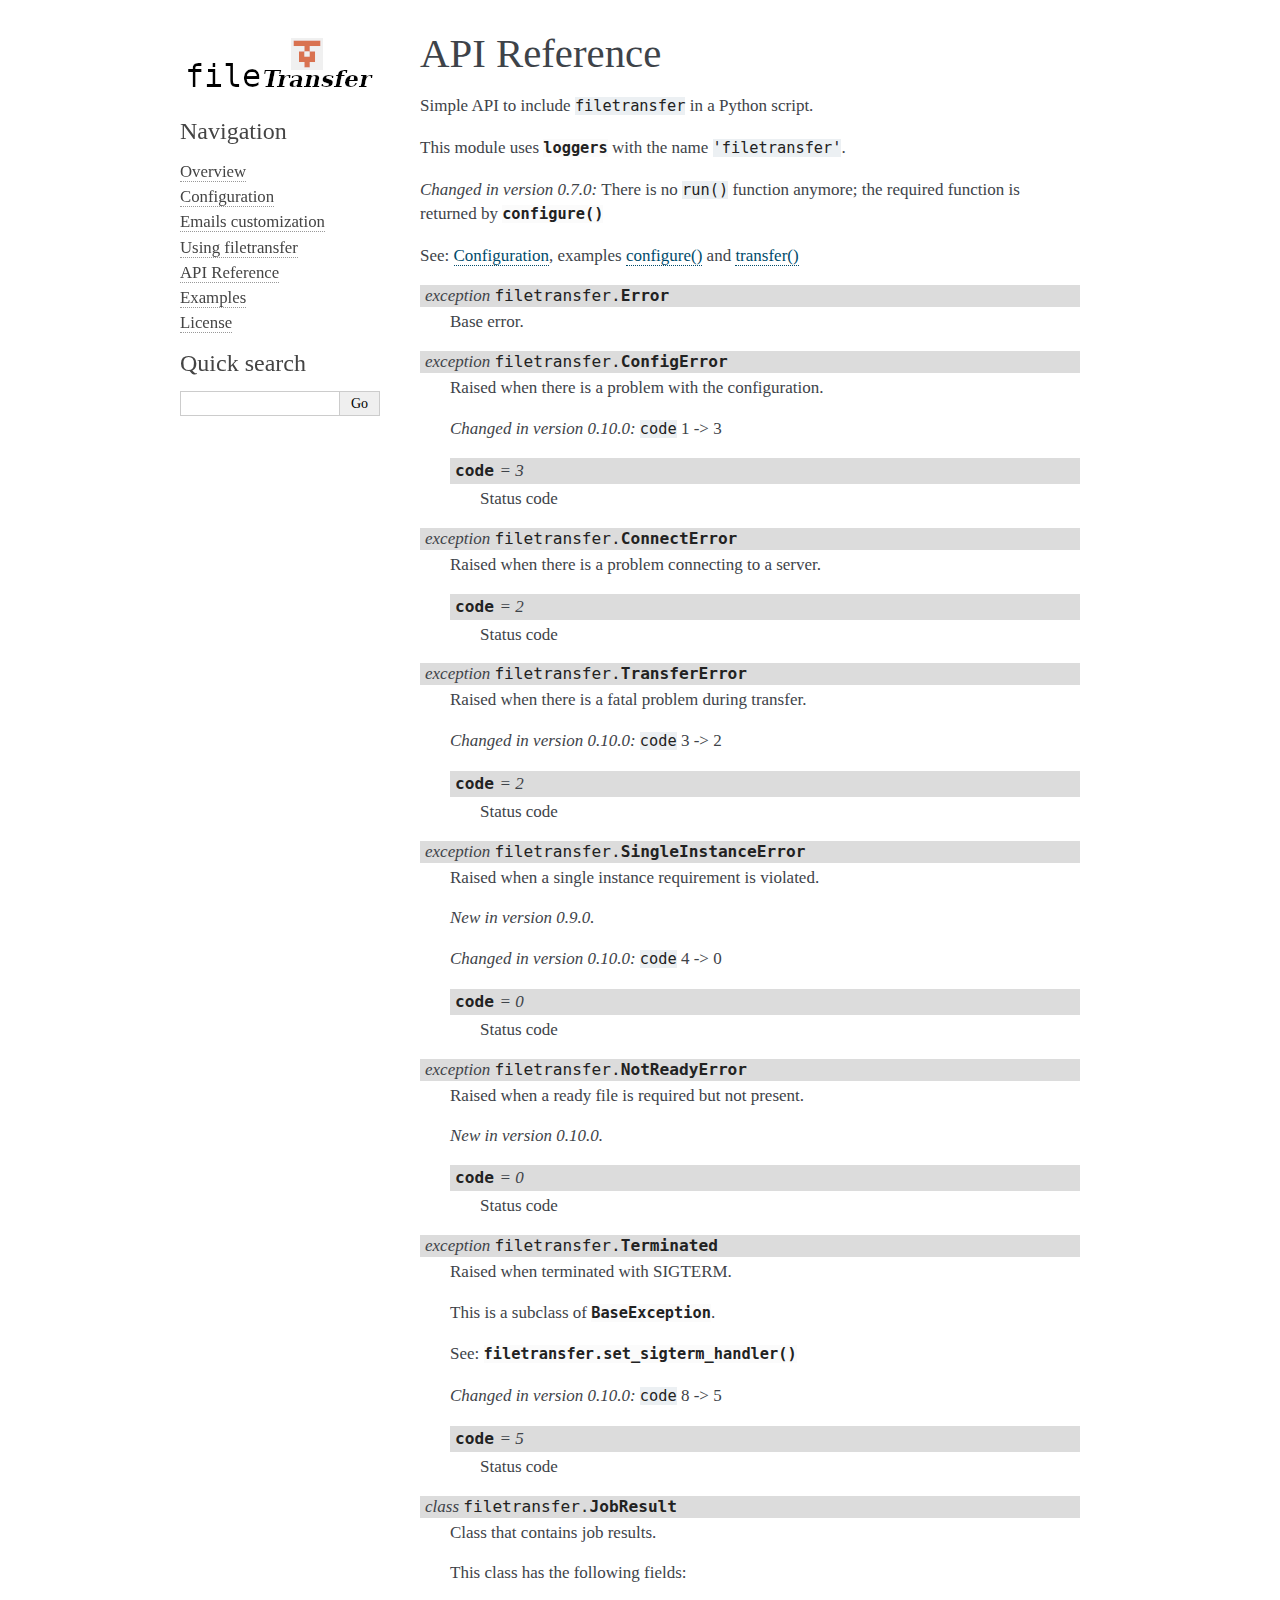
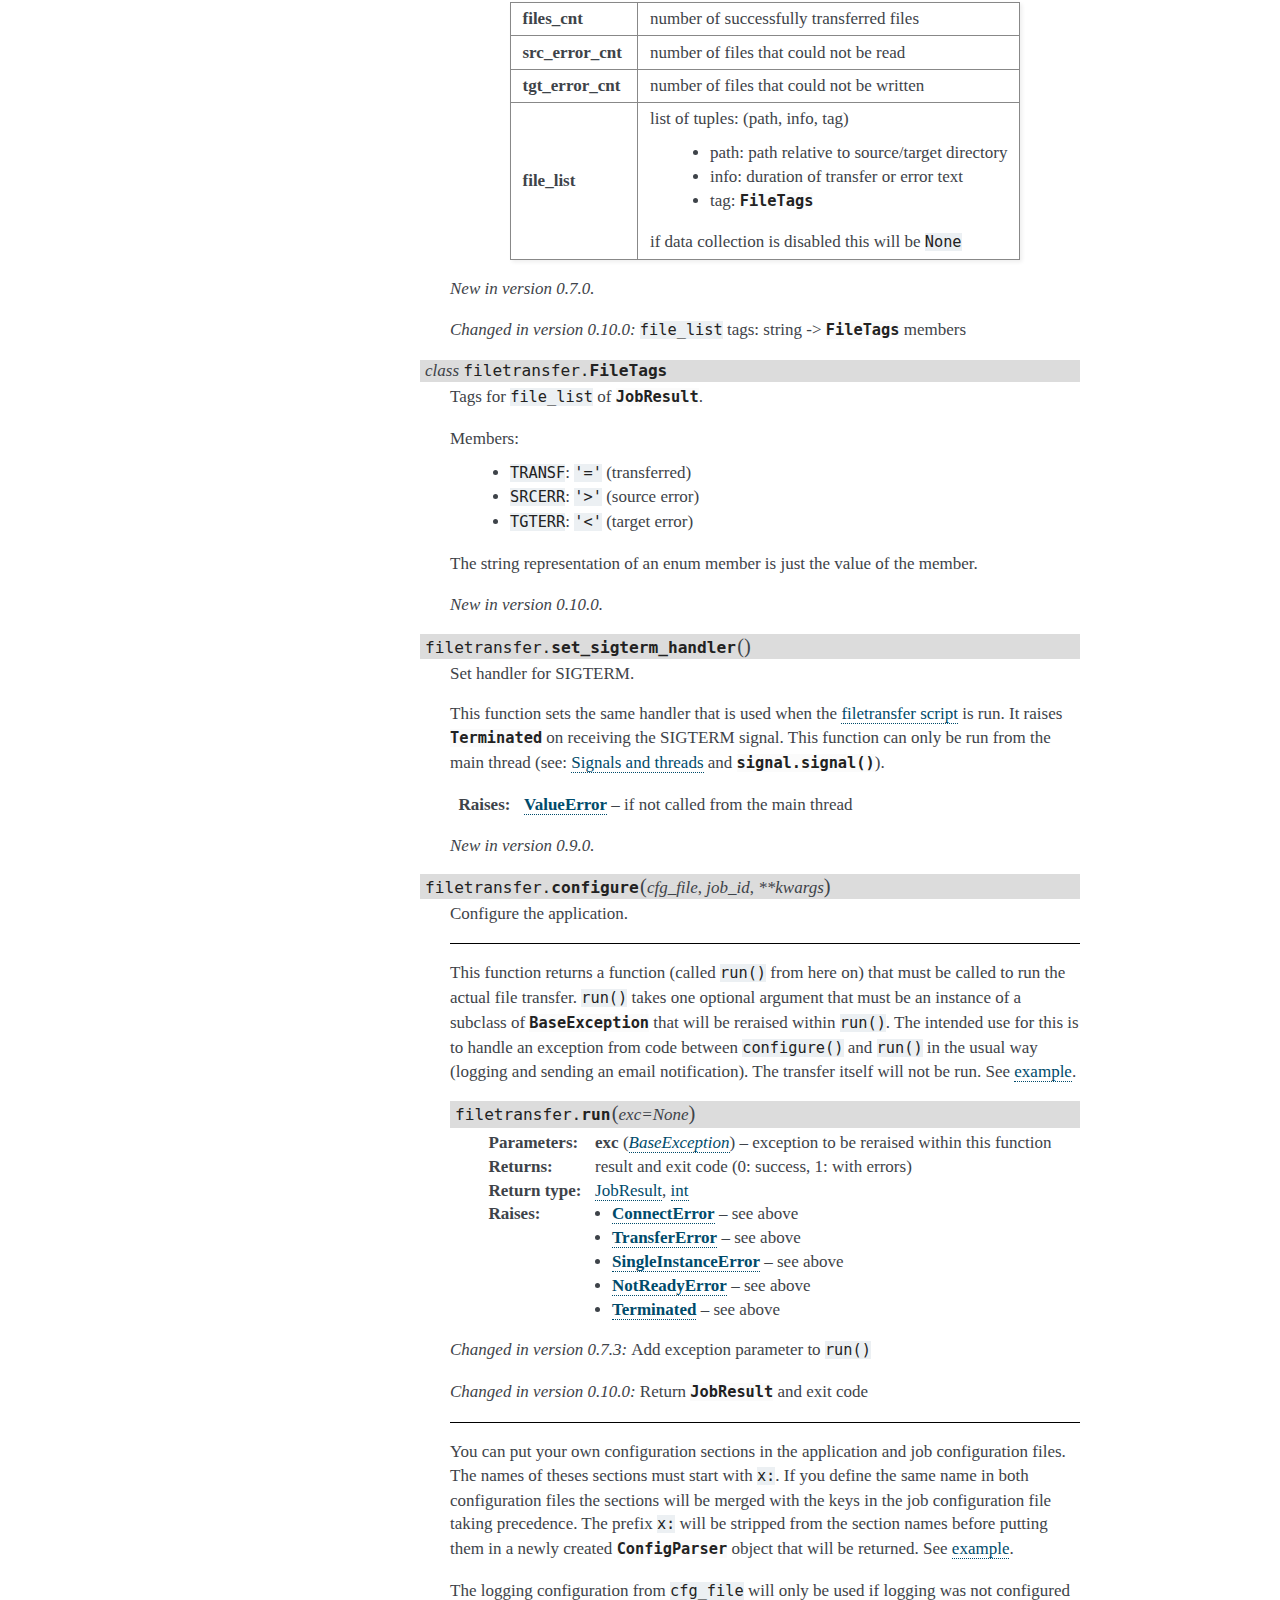
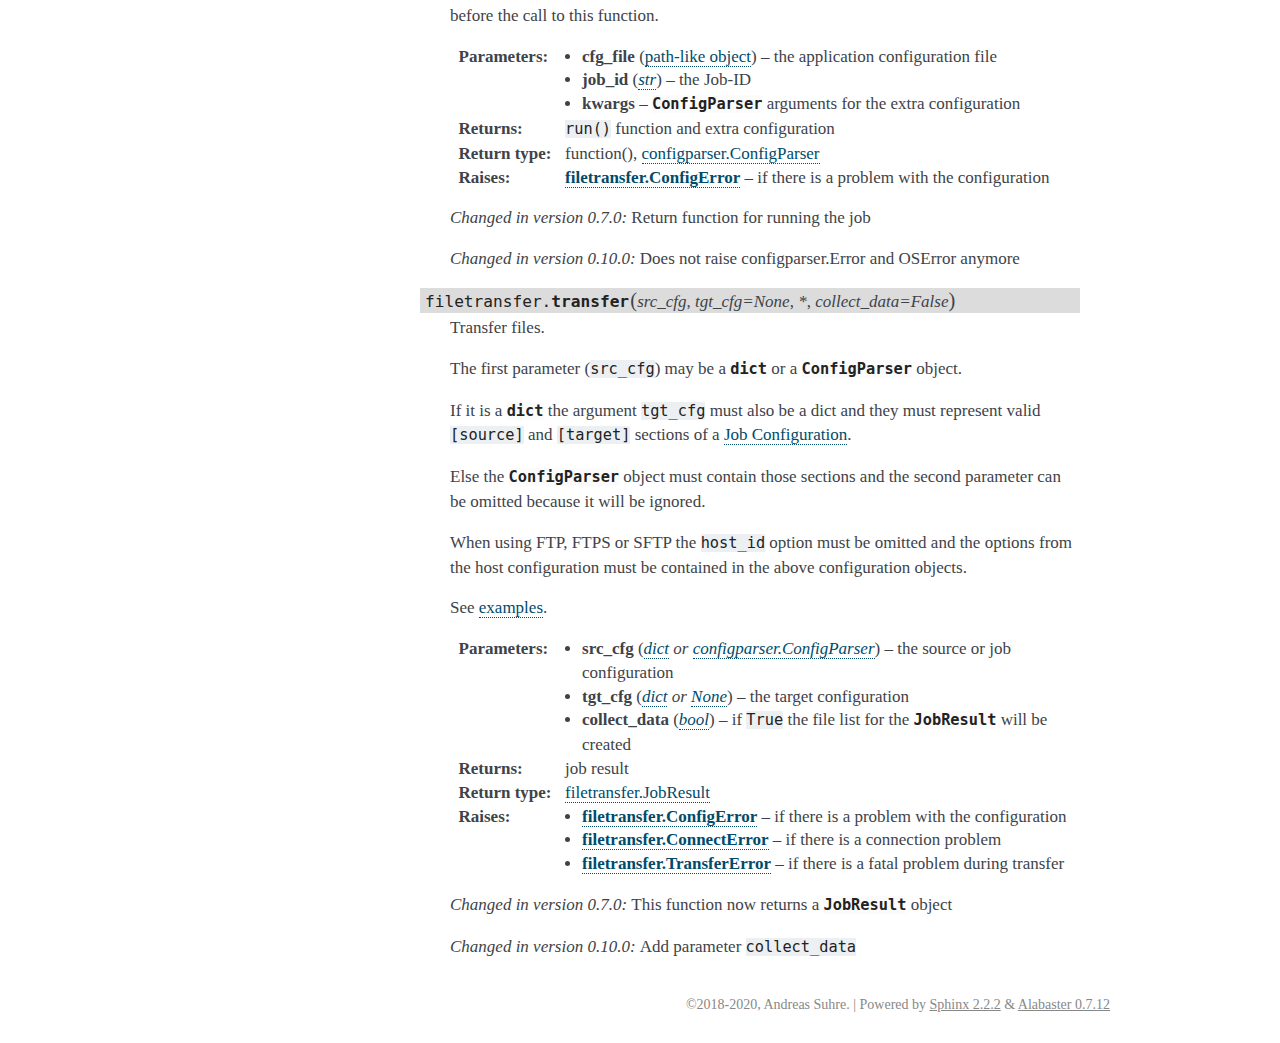
==== docs/api.html @ 8763f6c6 "Update docs and CHANGELOG to version 0.10.0" ====
<!DOCTYPE html>

<html xmlns="http://www.w3.org/1999/xhtml">
  <head>
    <meta charset="utf-8" />
    <title>API Reference &#8212; FileTransfer 0.10.0 documentation</title>
    <link rel="stylesheet" href="_static/alabaster.css" type="text/css" />
    <link rel="stylesheet" href="_static/pygments.css" type="text/css" />
    <script type="text/javascript" id="documentation_options" data-url_root="./" src="_static/documentation_options.js"></script>
    <script type="text/javascript" src="_static/jquery.js"></script>
    <script type="text/javascript" src="_static/underscore.js"></script>
    <script type="text/javascript" src="_static/doctools.js"></script>
    <script type="text/javascript" src="_static/language_data.js"></script>
    <link rel="shortcut icon" href="_static/favicon.ico"/>
    <link rel="index" title="Index" href="genindex.html" />
    <link rel="search" title="Search" href="search.html" />
    <link rel="next" title="Examples" href="examples.html" />
    <link rel="prev" title="Using filetransfer" href="usage.html" />
   
  <link rel="stylesheet" href="_static/custom.css" type="text/css" />
  
  
  <meta name="viewport" content="width=device-width, initial-scale=0.9, maximum-scale=0.9" />

  </head><body>
  <div class="document">
    
      <div class="sphinxsidebar" role="navigation" aria-label="main navigation">
        <div class="sphinxsidebarwrapper">
<p class="logo">
  <a href="index.html">
    <img class="logo" src="_static/logo.png" alt="Logo"/>
    
  </a>
</p>








<h3>Navigation</h3>
<ul class="current">
<li class="toctree-l1"><a class="reference internal" href="overview.html">Overview</a></li>
<li class="toctree-l1"><a class="reference internal" href="config.html">Configuration</a></li>
<li class="toctree-l1"><a class="reference internal" href="mails.html">Emails customization</a></li>
<li class="toctree-l1"><a class="reference internal" href="usage.html">Using filetransfer</a></li>
<li class="toctree-l1 current"><a class="current reference internal" href="#">API Reference</a></li>
<li class="toctree-l1"><a class="reference internal" href="examples.html">Examples</a></li>
<li class="toctree-l1"><a class="reference internal" href="license.html">License</a></li>
</ul>

<div class="relations">
<h3>Related Topics</h3>
<ul>
  <li><a href="index.html">Documentation overview</a><ul>
      <li>Previous: <a href="usage.html" title="previous chapter">Using filetransfer</a></li>
      <li>Next: <a href="examples.html" title="next chapter">Examples</a></li>
  </ul></li>
</ul>
</div>
<div id="searchbox" style="display: none" role="search">
  <h3 id="searchlabel">Quick search</h3>
    <div class="searchformwrapper">
    <form class="search" action="search.html" method="get">
      <input type="text" name="q" aria-labelledby="searchlabel" />
      <input type="submit" value="Go" />
    </form>
    </div>
</div>
<script type="text/javascript">$('#searchbox').show(0);</script>








        </div>
      </div>
      <div class="documentwrapper">
        <div class="bodywrapper">
          

          <div class="body" role="main">
            
  <div class="section" id="module-filetransfer">
<span id="api-reference"></span><h1>API Reference<a class="headerlink" href="#module-filetransfer" title="Permalink to this headline">¶</a></h1>
<p>Simple API to include <code class="docutils literal notranslate"><span class="pre">filetransfer</span></code> in a Python script.</p>
<p>This module uses <a class="reference external" href="https://docs.python.org/3/library/logging.html#module-logging" title="(in Python v3.8)"><code class="xref py py-mod docutils literal notranslate"><span class="pre">loggers</span></code></a> with the name <code class="docutils literal notranslate"><span class="pre">'filetransfer'</span></code>.</p>
<div class="versionchanged">
<p><span class="versionmodified changed">Changed in version 0.7.0: </span>There is no <code class="docutils literal notranslate"><span class="pre">run()</span></code> function anymore; the required function is
returned by <a class="reference internal" href="#filetransfer.configure" title="filetransfer.configure"><code class="xref py py-func docutils literal notranslate"><span class="pre">configure()</span></code></a></p>
</div>
<p>See: <a class="reference internal" href="config.html"><span class="doc">Configuration</span></a>,
examples <a class="reference internal" href="examples.html#ref-configure-and-run"><span class="std std-ref">configure()</span></a> and <a class="reference internal" href="examples.html#ref-transfer"><span class="std std-ref">transfer()</span></a></p>
<dl class="exception">
<dt id="filetransfer.Error">
<em class="property">exception </em><code class="sig-prename descclassname">filetransfer.</code><code class="sig-name descname">Error</code><a class="headerlink" href="#filetransfer.Error" title="Permalink to this definition">¶</a></dt>
<dd><p>Base error.</p>
</dd></dl>

<dl class="exception">
<dt id="filetransfer.ConfigError">
<em class="property">exception </em><code class="sig-prename descclassname">filetransfer.</code><code class="sig-name descname">ConfigError</code><a class="headerlink" href="#filetransfer.ConfigError" title="Permalink to this definition">¶</a></dt>
<dd><p>Raised when there is a problem with the configuration.</p>
<div class="versionchanged">
<p><span class="versionmodified changed">Changed in version 0.10.0: </span><code class="docutils literal notranslate"><span class="pre">code</span></code> 1 -&gt; 3</p>
</div>
<dl class="attribute">
<dt id="filetransfer.ConfigError.code">
<code class="sig-name descname">code</code><em class="property"> = 3</em><a class="headerlink" href="#filetransfer.ConfigError.code" title="Permalink to this definition">¶</a></dt>
<dd><p>Status code</p>
</dd></dl>

</dd></dl>

<dl class="exception">
<dt id="filetransfer.ConnectError">
<em class="property">exception </em><code class="sig-prename descclassname">filetransfer.</code><code class="sig-name descname">ConnectError</code><a class="headerlink" href="#filetransfer.ConnectError" title="Permalink to this definition">¶</a></dt>
<dd><p>Raised when there is a problem connecting to a server.</p>
<dl class="attribute">
<dt id="filetransfer.ConnectError.code">
<code class="sig-name descname">code</code><em class="property"> = 2</em><a class="headerlink" href="#filetransfer.ConnectError.code" title="Permalink to this definition">¶</a></dt>
<dd><p>Status code</p>
</dd></dl>

</dd></dl>

<dl class="exception">
<dt id="filetransfer.TransferError">
<em class="property">exception </em><code class="sig-prename descclassname">filetransfer.</code><code class="sig-name descname">TransferError</code><a class="headerlink" href="#filetransfer.TransferError" title="Permalink to this definition">¶</a></dt>
<dd><p>Raised when there is a fatal problem during transfer.</p>
<div class="versionchanged">
<p><span class="versionmodified changed">Changed in version 0.10.0: </span><code class="docutils literal notranslate"><span class="pre">code</span></code> 3 -&gt; 2</p>
</div>
<dl class="attribute">
<dt id="filetransfer.TransferError.code">
<code class="sig-name descname">code</code><em class="property"> = 2</em><a class="headerlink" href="#filetransfer.TransferError.code" title="Permalink to this definition">¶</a></dt>
<dd><p>Status code</p>
</dd></dl>

</dd></dl>

<dl class="exception">
<dt id="filetransfer.SingleInstanceError">
<em class="property">exception </em><code class="sig-prename descclassname">filetransfer.</code><code class="sig-name descname">SingleInstanceError</code><a class="headerlink" href="#filetransfer.SingleInstanceError" title="Permalink to this definition">¶</a></dt>
<dd><p>Raised when a single instance requirement is violated.</p>
<div class="versionadded">
<p><span class="versionmodified added">New in version 0.9.0.</span></p>
</div>
<div class="versionchanged">
<p><span class="versionmodified changed">Changed in version 0.10.0: </span><code class="docutils literal notranslate"><span class="pre">code</span></code> 4 -&gt; 0</p>
</div>
<dl class="attribute">
<dt id="filetransfer.SingleInstanceError.code">
<code class="sig-name descname">code</code><em class="property"> = 0</em><a class="headerlink" href="#filetransfer.SingleInstanceError.code" title="Permalink to this definition">¶</a></dt>
<dd><p>Status code</p>
</dd></dl>

</dd></dl>

<dl class="exception">
<dt id="filetransfer.NotReadyError">
<em class="property">exception </em><code class="sig-prename descclassname">filetransfer.</code><code class="sig-name descname">NotReadyError</code><a class="headerlink" href="#filetransfer.NotReadyError" title="Permalink to this definition">¶</a></dt>
<dd><p>Raised when a ready file is required but not present.</p>
<div class="versionadded">
<p><span class="versionmodified added">New in version 0.10.0.</span></p>
</div>
<dl class="attribute">
<dt id="filetransfer.NotReadyError.code">
<code class="sig-name descname">code</code><em class="property"> = 0</em><a class="headerlink" href="#filetransfer.NotReadyError.code" title="Permalink to this definition">¶</a></dt>
<dd><p>Status code</p>
</dd></dl>

</dd></dl>

<dl class="exception">
<dt id="filetransfer.Terminated">
<em class="property">exception </em><code class="sig-prename descclassname">filetransfer.</code><code class="sig-name descname">Terminated</code><a class="headerlink" href="#filetransfer.Terminated" title="Permalink to this definition">¶</a></dt>
<dd><p>Raised when terminated with SIGTERM.</p>
<p>This is a subclass of <a class="reference external" href="https://docs.python.org/3/library/exceptions.html#BaseException" title="(in Python v3.8)"><code class="xref py py-exc docutils literal notranslate"><span class="pre">BaseException</span></code></a>.</p>
<p>See: <a class="reference internal" href="#filetransfer.set_sigterm_handler" title="filetransfer.set_sigterm_handler"><code class="xref py py-func docutils literal notranslate"><span class="pre">filetransfer.set_sigterm_handler()</span></code></a></p>
<div class="versionchanged">
<p><span class="versionmodified changed">Changed in version 0.10.0: </span><code class="docutils literal notranslate"><span class="pre">code</span></code> 8 -&gt; 5</p>
</div>
<dl class="attribute">
<dt id="filetransfer.Terminated.code">
<code class="sig-name descname">code</code><em class="property"> = 5</em><a class="headerlink" href="#filetransfer.Terminated.code" title="Permalink to this definition">¶</a></dt>
<dd><p>Status code</p>
</dd></dl>

</dd></dl>

<dl class="class">
<dt id="filetransfer.JobResult">
<em class="property">class </em><code class="sig-prename descclassname">filetransfer.</code><code class="sig-name descname">JobResult</code><a class="headerlink" href="#filetransfer.JobResult" title="Permalink to this definition">¶</a></dt>
<dd><p>Class that contains job results.</p>
<p>This class has the following fields:</p>
<table class="docutils align-default">
<colgroup>
<col style="width: 25%" />
<col style="width: 75%" />
</colgroup>
<tbody>
<tr class="row-odd"><td><p><strong>files_cnt</strong></p></td>
<td><p>number of successfully transferred files</p></td>
</tr>
<tr class="row-even"><td><p><strong>src_error_cnt</strong></p></td>
<td><p>number of files that could not be read</p></td>
</tr>
<tr class="row-odd"><td><p><strong>tgt_error_cnt</strong></p></td>
<td><p>number of files that could not be written</p></td>
</tr>
<tr class="row-even"><td><p><strong>file_list</strong></p></td>
<td><dl class="simple">
<dt>list of tuples: (path, info, tag)</dt><dd><ul class="simple">
<li><p>path: path relative to source/target directory</p></li>
<li><p>info: duration of transfer or error text</p></li>
<li><p>tag: <a class="reference internal" href="#filetransfer.FileTags" title="filetransfer.FileTags"><code class="xref py py-class docutils literal notranslate"><span class="pre">FileTags</span></code></a></p></li>
</ul>
</dd>
</dl>
<p>if data collection is disabled this will be <code class="docutils literal notranslate"><span class="pre">None</span></code></p>
</td>
</tr>
</tbody>
</table>
<div class="versionadded">
<p><span class="versionmodified added">New in version 0.7.0.</span></p>
</div>
<div class="versionchanged">
<p><span class="versionmodified changed">Changed in version 0.10.0: </span><code class="docutils literal notranslate"><span class="pre">file_list</span></code> tags: string -&gt; <a class="reference internal" href="#filetransfer.FileTags" title="filetransfer.FileTags"><code class="xref py py-class docutils literal notranslate"><span class="pre">FileTags</span></code></a> members</p>
</div>
</dd></dl>

<dl class="class">
<dt id="filetransfer.FileTags">
<em class="property">class </em><code class="sig-prename descclassname">filetransfer.</code><code class="sig-name descname">FileTags</code><a class="headerlink" href="#filetransfer.FileTags" title="Permalink to this definition">¶</a></dt>
<dd><p>Tags for <code class="docutils literal notranslate"><span class="pre">file_list</span></code> of <a class="reference internal" href="#filetransfer.JobResult" title="filetransfer.JobResult"><code class="xref py py-class docutils literal notranslate"><span class="pre">JobResult</span></code></a>.</p>
<dl class="simple">
<dt>Members:</dt><dd><ul class="simple">
<li><p><code class="docutils literal notranslate"><span class="pre">TRANSF</span></code>: <code class="docutils literal notranslate"><span class="pre">'='</span></code> (transferred)</p></li>
<li><p><code class="docutils literal notranslate"><span class="pre">SRCERR</span></code>: <code class="docutils literal notranslate"><span class="pre">'&gt;'</span></code> (source error)</p></li>
<li><p><code class="docutils literal notranslate"><span class="pre">TGTERR</span></code>: <code class="docutils literal notranslate"><span class="pre">'&lt;'</span></code> (target error)</p></li>
</ul>
</dd>
</dl>
<p>The string representation of an enum member is just the value of the member.</p>
<div class="versionadded">
<p><span class="versionmodified added">New in version 0.10.0.</span></p>
</div>
</dd></dl>

<dl class="function">
<dt id="filetransfer.set_sigterm_handler">
<code class="sig-prename descclassname">filetransfer.</code><code class="sig-name descname">set_sigterm_handler</code><span class="sig-paren">(</span><span class="sig-paren">)</span><a class="headerlink" href="#filetransfer.set_sigterm_handler" title="Permalink to this definition">¶</a></dt>
<dd><p>Set handler for SIGTERM.</p>
<p>This function sets the same handler that is used when the
<a class="reference internal" href="usage.html"><span class="doc">filetransfer script</span></a> is run. It raises
<a class="reference internal" href="#filetransfer.Terminated" title="filetransfer.Terminated"><code class="xref py py-exc docutils literal notranslate"><span class="pre">Terminated</span></code></a> on receiving the SIGTERM signal. This
function can only be run from the main thread
(see: <a class="reference external" href="https://docs.python.org/3/library/signal.html#signals-and-threads" title="(in Python v3.8)"><span>Signals and threads</span></a> and <a class="reference external" href="https://docs.python.org/3/library/signal.html#signal.signal" title="(in Python v3.8)"><code class="xref py py-func docutils literal notranslate"><span class="pre">signal.signal()</span></code></a>).</p>
<dl class="field-list simple">
<dt class="field-odd">Raises</dt>
<dd class="field-odd"><p><a class="reference external" href="https://docs.python.org/3/library/exceptions.html#ValueError" title="(in Python v3.8)"><strong>ValueError</strong></a> – if not called from the main thread</p>
</dd>
</dl>
<div class="versionadded">
<p><span class="versionmodified added">New in version 0.9.0.</span></p>
</div>
</dd></dl>

<dl class="function">
<dt id="filetransfer.configure">
<code class="sig-prename descclassname">filetransfer.</code><code class="sig-name descname">configure</code><span class="sig-paren">(</span><em class="sig-param">cfg_file</em>, <em class="sig-param">job_id</em>, <em class="sig-param">**kwargs</em><span class="sig-paren">)</span><a class="headerlink" href="#filetransfer.configure" title="Permalink to this definition">¶</a></dt>
<dd><p>Configure the application.</p>
<div class="border docutils container">
<p>This function returns a function (called <code class="docutils literal notranslate"><span class="pre">run()</span></code> from here on)
that must be called to run the actual file transfer.
<code class="docutils literal notranslate"><span class="pre">run()</span></code> takes one optional argument that must be an instance of a
subclass of <a class="reference external" href="https://docs.python.org/3/library/exceptions.html#BaseException" title="(in Python v3.8)"><code class="xref py py-exc docutils literal notranslate"><span class="pre">BaseException</span></code></a>
that will be reraised within <code class="docutils literal notranslate"><span class="pre">run()</span></code>. The intended use for this is
to handle an exception from code between  <code class="docutils literal notranslate"><span class="pre">configure()</span></code> and <code class="docutils literal notranslate"><span class="pre">run()</span></code>
in the usual way (logging and sending an email notification). The
transfer itself will not be run.
See <a class="reference internal" href="examples.html#ref-configure-and-run"><span class="std std-ref">example</span></a>.</p>
<dl class="function">
<dt id="filetransfer.filetransfer.run">
<code class="sig-prename descclassname">filetransfer.</code><code class="sig-name descname">run</code><span class="sig-paren">(</span><em class="sig-param">exc=None</em><span class="sig-paren">)</span><a class="headerlink" href="#filetransfer.filetransfer.run" title="Permalink to this definition">¶</a></dt>
<dd><dl class="field-list simple">
<dt class="field-odd">Parameters</dt>
<dd class="field-odd"><p><strong>exc</strong> (<a class="reference external" href="https://docs.python.org/3/library/exceptions.html#BaseException" title="(in Python v3.8)"><em>BaseException</em></a>) – exception to be reraised
within this function</p>
</dd>
<dt class="field-even">Returns</dt>
<dd class="field-even"><p>result and exit code (0: success, 1: with errors)</p>
</dd>
<dt class="field-odd">Return type</dt>
<dd class="field-odd"><p><a class="reference internal" href="#filetransfer.JobResult" title="filetransfer.JobResult">JobResult</a>, <a class="reference external" href="https://docs.python.org/3/library/functions.html#int" title="(in Python v3.8)">int</a></p>
</dd>
<dt class="field-even">Raises</dt>
<dd class="field-even"><ul class="simple">
<li><p><a class="reference internal" href="#filetransfer.ConnectError" title="filetransfer.ConnectError"><strong>ConnectError</strong></a> – see above</p></li>
<li><p><a class="reference internal" href="#filetransfer.TransferError" title="filetransfer.TransferError"><strong>TransferError</strong></a> – see above</p></li>
<li><p><a class="reference internal" href="#filetransfer.SingleInstanceError" title="filetransfer.SingleInstanceError"><strong>SingleInstanceError</strong></a> – see above</p></li>
<li><p><a class="reference internal" href="#filetransfer.NotReadyError" title="filetransfer.NotReadyError"><strong>NotReadyError</strong></a> – see above</p></li>
<li><p><a class="reference internal" href="#filetransfer.Terminated" title="filetransfer.Terminated"><strong>Terminated</strong></a> – see above</p></li>
</ul>
</dd>
</dl>
</dd></dl>

<div class="versionchanged">
<p><span class="versionmodified changed">Changed in version 0.7.3: </span>Add exception parameter to <code class="docutils literal notranslate"><span class="pre">run()</span></code></p>
</div>
<div class="versionchanged">
<p><span class="versionmodified changed">Changed in version 0.10.0: </span>Return <a class="reference internal" href="#filetransfer.JobResult" title="filetransfer.JobResult"><code class="xref py py-class docutils literal notranslate"><span class="pre">JobResult</span></code></a> and exit code</p>
</div>
</div>
<p>You can put your own configuration sections in the application
and job configuration files. The names of theses sections must
start with <code class="docutils literal notranslate"><span class="pre">x:</span></code>. If you define the same name in both configuration
files the sections will be merged with the keys in the job
configuration file taking precedence. The prefix <code class="docutils literal notranslate"><span class="pre">x:</span></code> will
be stripped from the section names before putting them in a newly
created <a class="reference external" href="https://docs.python.org/3/library/configparser.html#configparser.ConfigParser" title="(in Python v3.8)"><code class="xref py py-class docutils literal notranslate"><span class="pre">ConfigParser</span></code></a> object that will be returned.
See <a class="reference internal" href="examples.html#ref-extra-config"><span class="std std-ref">example</span></a>.</p>
<p>The logging configuration from <code class="docutils literal notranslate"><span class="pre">cfg_file</span></code> will only be used if
logging was not configured before the call to this function.</p>
<dl class="field-list simple">
<dt class="field-odd">Parameters</dt>
<dd class="field-odd"><ul class="simple">
<li><p><strong>cfg_file</strong> (<a class="reference external" href="https://docs.python.org/3/glossary.html#term-path-like-object" title="(in Python v3.8)"><span class="xref std std-term">path-like object</span></a>) – the application configuration file</p></li>
<li><p><strong>job_id</strong> (<a class="reference external" href="https://docs.python.org/3/library/stdtypes.html#str" title="(in Python v3.8)"><em>str</em></a>) – the Job-ID</p></li>
<li><p><strong>kwargs</strong> – <a class="reference external" href="https://docs.python.org/3/library/configparser.html#configparser.ConfigParser" title="(in Python v3.8)"><code class="xref py py-class docutils literal notranslate"><span class="pre">ConfigParser</span></code></a> arguments for
the extra configuration</p></li>
</ul>
</dd>
<dt class="field-even">Returns</dt>
<dd class="field-even"><p><code class="docutils literal notranslate"><span class="pre">run()</span></code> function and extra configuration</p>
</dd>
<dt class="field-odd">Return type</dt>
<dd class="field-odd"><p>function(), <a class="reference external" href="https://docs.python.org/3/library/configparser.html#configparser.ConfigParser" title="(in Python v3.8)">configparser.ConfigParser</a></p>
</dd>
<dt class="field-even">Raises</dt>
<dd class="field-even"><p><a class="reference internal" href="#filetransfer.ConfigError" title="filetransfer.ConfigError"><strong>filetransfer.ConfigError</strong></a> – if there is a problem with
the configuration</p>
</dd>
</dl>
<div class="versionchanged">
<p><span class="versionmodified changed">Changed in version 0.7.0: </span>Return function for running the job</p>
</div>
<div class="versionchanged">
<p><span class="versionmodified changed">Changed in version 0.10.0: </span>Does not raise configparser.Error and OSError anymore</p>
</div>
</dd></dl>

<dl class="function">
<dt id="filetransfer.transfer">
<code class="sig-prename descclassname">filetransfer.</code><code class="sig-name descname">transfer</code><span class="sig-paren">(</span><em class="sig-param">src_cfg</em>, <em class="sig-param">tgt_cfg=None</em>, <em class="sig-param">*</em>, <em class="sig-param">collect_data=False</em><span class="sig-paren">)</span><a class="headerlink" href="#filetransfer.transfer" title="Permalink to this definition">¶</a></dt>
<dd><p>Transfer files.</p>
<p>The first parameter (<code class="docutils literal notranslate"><span class="pre">src_cfg</span></code>) may be a <a class="reference external" href="https://docs.python.org/3/library/stdtypes.html#dict" title="(in Python v3.8)"><code class="xref py py-class docutils literal notranslate"><span class="pre">dict</span></code></a> or a
<a class="reference external" href="https://docs.python.org/3/library/configparser.html#configparser.ConfigParser" title="(in Python v3.8)"><code class="xref py py-class docutils literal notranslate"><span class="pre">ConfigParser</span></code></a> object.</p>
<p>If it is a <a class="reference external" href="https://docs.python.org/3/library/stdtypes.html#dict" title="(in Python v3.8)"><code class="xref py py-class docutils literal notranslate"><span class="pre">dict</span></code></a> the argument <code class="docutils literal notranslate"><span class="pre">tgt_cfg</span></code> must also be a
dict and they must represent valid <code class="docutils literal notranslate"><span class="pre">[source]</span></code> and <code class="docutils literal notranslate"><span class="pre">[target]</span></code>
sections of a <a class="reference internal" href="config.html#ref-job-configuration"><span class="std std-ref">Job Configuration</span></a>.</p>
<p>Else the <a class="reference external" href="https://docs.python.org/3/library/configparser.html#configparser.ConfigParser" title="(in Python v3.8)"><code class="xref py py-class docutils literal notranslate"><span class="pre">ConfigParser</span></code></a> object must contain
those sections and the second parameter can be omitted because
it will be ignored.</p>
<p>When using FTP, FTPS or SFTP the <code class="docutils literal notranslate"><span class="pre">host_id</span></code> option must be omitted
and the options from the host configuration must be contained in the
above configuration objects.</p>
<p>See <a class="reference internal" href="examples.html#ref-transfer"><span class="std std-ref">examples</span></a>.</p>
<dl class="field-list simple">
<dt class="field-odd">Parameters</dt>
<dd class="field-odd"><ul class="simple">
<li><p><strong>src_cfg</strong> (<a class="reference external" href="https://docs.python.org/3/library/stdtypes.html#dict" title="(in Python v3.8)"><em>dict</em></a><em> or </em><a class="reference external" href="https://docs.python.org/3/library/configparser.html#configparser.ConfigParser" title="(in Python v3.8)"><em>configparser.ConfigParser</em></a>) – the source or job configuration</p></li>
<li><p><strong>tgt_cfg</strong> (<a class="reference external" href="https://docs.python.org/3/library/stdtypes.html#dict" title="(in Python v3.8)"><em>dict</em></a><em> or </em><a class="reference external" href="https://docs.python.org/3/library/constants.html#None" title="(in Python v3.8)"><em>None</em></a>) – the target configuration</p></li>
<li><p><strong>collect_data</strong> (<a class="reference external" href="https://docs.python.org/3/library/functions.html#bool" title="(in Python v3.8)"><em>bool</em></a>) – if <code class="docutils literal notranslate"><span class="pre">True</span></code> the file list for the
<a class="reference internal" href="#filetransfer.JobResult" title="filetransfer.JobResult"><code class="xref py py-class docutils literal notranslate"><span class="pre">JobResult</span></code></a> will be created</p></li>
</ul>
</dd>
<dt class="field-even">Returns</dt>
<dd class="field-even"><p>job result</p>
</dd>
<dt class="field-odd">Return type</dt>
<dd class="field-odd"><p><a class="reference internal" href="#filetransfer.JobResult" title="filetransfer.JobResult">filetransfer.JobResult</a></p>
</dd>
<dt class="field-even">Raises</dt>
<dd class="field-even"><ul class="simple">
<li><p><a class="reference internal" href="#filetransfer.ConfigError" title="filetransfer.ConfigError"><strong>filetransfer.ConfigError</strong></a> – if there is a problem with
the configuration</p></li>
<li><p><a class="reference internal" href="#filetransfer.ConnectError" title="filetransfer.ConnectError"><strong>filetransfer.ConnectError</strong></a> – if there is a connection problem</p></li>
<li><p><a class="reference internal" href="#filetransfer.TransferError" title="filetransfer.TransferError"><strong>filetransfer.TransferError</strong></a> – if there is a fatal problem
during transfer</p></li>
</ul>
</dd>
</dl>
<div class="versionchanged">
<p><span class="versionmodified changed">Changed in version 0.7.0: </span>This function now returns a <a class="reference internal" href="#filetransfer.JobResult" title="filetransfer.JobResult"><code class="xref py py-class docutils literal notranslate"><span class="pre">JobResult</span></code></a> object</p>
</div>
<div class="versionchanged">
<p><span class="versionmodified changed">Changed in version 0.10.0: </span>Add parameter <code class="docutils literal notranslate"><span class="pre">collect_data</span></code></p>
</div>
</dd></dl>

</div>


          </div>
          
        </div>
      </div>
    <div class="clearer"></div>
  </div>
    <div class="footer">
      &copy;2018-2020, Andreas Suhre.
      
      |
      Powered by <a href="http://sphinx-doc.org/">Sphinx 2.2.2</a>
      &amp; <a href="https://github.com/bitprophet/alabaster">Alabaster 0.7.12</a>
      
    </div>

    

    
  </body>
</html>
---- docs/_static/alabaster.css ----
@import url("basic.css");

/* -- page layout ----------------------------------------------------------- */

body {
    font-family: Georgia, serif;
    font-size: 17px;
    background-color: #fff;
    color: #000;
    margin: 0;
    padding: 0;
}


div.document {
    width: 940px;
    margin: 30px auto 0 auto;
}

div.documentwrapper {
    float: left;
    width: 100%;
}

div.bodywrapper {
    margin: 0 0 0 220px;
}

div.sphinxsidebar {
    width: 220px;
    font-size: 14px;
    line-height: 1.5;
}

hr {
    border: 1px solid #B1B4B6;
}

div.body {
    background-color: #fff;
    color: #3E4349;
    padding: 0 30px 0 30px;
}

div.body > .section {
    text-align: left;
}

div.footer {
    width: 940px;
    margin: 20px auto 30px auto;
    font-size: 14px;
    color: #888;
    text-align: right;
}

div.footer a {
    color: #888;
}

p.caption {
    font-family: inherit;
    font-size: inherit;
}


div.relations {
    display: none;
}


div.sphinxsidebar a {
    color: #444;
    text-decoration: none;
    border-bottom: 1px dotted #999;
}

div.sphinxsidebar a:hover {
    border-bottom: 1px solid #999;
}

div.sphinxsidebarwrapper {
    padding: 18px 10px;
}

div.sphinxsidebarwrapper p.logo {
    padding: 0;
    margin: -10px 0 0 0px;
    text-align: center;
}

div.sphinxsidebarwrapper h1.logo {
    margin-top: -10px;
    text-align: center;
    margin-bottom: 5px;
    text-align: left;
}

div.sphinxsidebarwrapper h1.logo-name {
    margin-top: 0px;
}

div.sphinxsidebarwrapper p.blurb {
    margin-top: 0;
    font-style: normal;
}

div.sphinxsidebar h3,
div.sphinxsidebar h4 {
    font-family: Georgia, serif;
    color: #444;
    font-size: 24px;
    font-weight: normal;
    margin: 0 0 5px 0;
    padding: 0;
}

div.sphinxsidebar h4 {
    font-size: 20px;
}

div.sphinxsidebar h3 a {
    color: #444;
}

div.sphinxsidebar p.logo a,
div.sphinxsidebar h3 a,
div.sphinxsidebar p.logo a:hover,
div.sphinxsidebar h3 a:hover {
    border: none;
}

div.sphinxsidebar p {
    color: #555;
    margin: 10px 0;
}

div.sphinxsidebar ul {
    margin: 10px 0;
    padding: 0;
    color: #000;
}

div.sphinxsidebar ul li.toctree-l1 > a {
    font-size: 120%;
}

div.sphinxsidebar ul li.toctree-l2 > a {
    font-size: 110%;
}

div.sphinxsidebar input {
    border: 1px solid #CCC;
    font-family: Georgia, serif;
    font-size: 1em;
}

div.sphinxsidebar hr {
    border: none;
    height: 1px;
    color: #AAA;
    background: #AAA;

    text-align: left;
    margin-left: 0;
    width: 50%;
}

div.sphinxsidebar .badge {
    border-bottom: none;
}

div.sphinxsidebar .badge:hover {
    border-bottom: none;
}

/* To address an issue with donation coming after search */
div.sphinxsidebar h3.donation {
    margin-top: 10px;
}

/* -- body styles ----------------------------------------------------------- */

a {
    color: #004B6B;
    text-decoration: underline;
}

a:hover {
    color: #6D4100;
    text-decoration: underline;
}

div.body h1,
div.body h2,
div.body h3,
div.body h4,
div.body h5,
div.body h6 {
    font-family: Georgia, serif;
    font-weight: normal;
    margin: 30px 0px 10px 0px;
    padding: 0;
}

div.body h1 { margin-top: 0; padding-top: 0; font-size: 240%; }
div.body h2 { font-size: 180%; }
div.body h3 { font-size: 150%; }
div.body h4 { font-size: 130%; }
div.body h5 { font-size: 100%; }
div.body h6 { font-size: 100%; }

a.headerlink {
    color: #DDD;
    padding: 0 4px;
    text-decoration: none;
}

a.headerlink:hover {
    color: #444;
    background: #EAEAEA;
}

div.body p, div.body dd, div.body li {
    line-height: 1.4em;
}

div.admonition {
    margin: 20px 0px;
    padding: 10px 30px;
    background-color: #EEE;
    border: 1px solid #CCC;
}

div.admonition tt.xref, div.admonition code.xref, div.admonition a tt {
    background-color: #FBFBFB;
    border-bottom: 1px solid #fafafa;
}

div.admonition p.admonition-title {
    font-family: Georgia, serif;
    font-weight: normal;
    font-size: 24px;
    margin: 0 0 10px 0;
    padding: 0;
    line-height: 1;
}

div.admonition p.last {
    margin-bottom: 0;
}

div.highlight {
    background-color: #fff;
}

dt:target, .highlight {
    background: #FAF3E8;
}

div.warning {
    background-color: #FCC;
    border: 1px solid #FAA;
}

div.danger {
    background-color: #FCC;
    border: 1px solid #FAA;
    -moz-box-shadow: 2px 2px 4px #D52C2C;
    -webkit-box-shadow: 2px 2px 4px #D52C2C;
    box-shadow: 2px 2px 4px #D52C2C;
}

div.error {
    background-color: #FCC;
    border: 1px solid #FAA;
    -moz-box-shadow: 2px 2px 4px #D52C2C;
    -webkit-box-shadow: 2px 2px 4px #D52C2C;
    box-shadow: 2px 2px 4px #D52C2C;
}

div.caution {
    background-color: #FCC;
    border: 1px solid #FAA;
}

div.attention {
    background-color: #FCC;
    border: 1px solid #FAA;
}

div.important {
    background-color: #EEE;
    border: 1px solid #CCC;
}

div.note {
    background-color: #EEE;
    border: 1px solid #CCC;
}

div.tip {
    background-color: #EEE;
    border: 1px solid #CCC;
}

div.hint {
    background-color: #EEE;
    border: 1px solid #CCC;
}

div.seealso {
    background-color: #EEE;
    border: 1px solid #CCC;
}

div.topic {
    background-color: #EEE;
}

p.admonition-title {
    display: inline;
}

p.admonition-title:after {
    content: ":";
}

pre, tt, code {
    font-family: 'Consolas', 'Menlo', 'DejaVu Sans Mono', 'Bitstream Vera Sans Mono', monospace;
    font-size: 0.9em;
}

.hll {
    background-color: #FFC;
    margin: 0 -12px;
    padding: 0 12px;
    display: block;
}

img.screenshot {
}

tt.descname, tt.descclassname, code.descname, code.descclassname {
    font-size: 0.95em;
}

tt.descname, code.descname {
    padding-right: 0.08em;
}

img.screenshot {
    -moz-box-shadow: 2px 2px 4px #EEE;
    -webkit-box-shadow: 2px 2px 4px #EEE;
    box-shadow: 2px 2px 4px #EEE;
}

table.docutils {
    border: 1px solid #888;
    -moz-box-shadow: 2px 2px 4px #EEE;
    -webkit-box-shadow: 2px 2px 4px #EEE;
    box-shadow: 2px 2px 4px #EEE;
}

table.docutils td, table.docutils th {
    border: 1px solid #888;
    padding: 0.25em 0.7em;
}

table.field-list, table.footnote {
    border: none;
    -moz-box-shadow: none;
    -webkit-box-shadow: none;
    box-shadow: none;
}

table.footnote {
    margin: 15px 0;
    width: 100%;
    border: 1px solid #EEE;
    background: #FDFDFD;
    font-size: 0.9em;
}

table.footnote + table.footnote {
    margin-top: -15px;
    border-top: none;
}

table.field-list th {
    padding: 0 0.8em 0 0;
}

table.field-list td {
    padding: 0;
}

table.field-list p {
    margin-bottom: 0.8em;
}

/* Cloned from
 * https://github.com/sphinx-doc/sphinx/commit/ef60dbfce09286b20b7385333d63a60321784e68
 */
.field-name {
    -moz-hyphens: manual;
    -ms-hyphens: manual;
    -webkit-hyphens: manual;
    hyphens: manual;
}

table.footnote td.label {
    width: .1px;
    padding: 0.3em 0 0.3em 0.5em;
}

table.footnote td {
    padding: 0.3em 0.5em;
}

dl {
    margin: 0;
    padding: 0;
}

dl dd {
    margin-left: 30px;
}

blockquote {
    margin: 0 0 0 30px;
    padding: 0;
}

ul, ol {
    /* Matches the 30px from the narrow-screen "li > ul" selector below */
    margin: 10px 0 10px 30px;
    padding: 0;
}

pre {
    background: #EEE;
    padding: 7px 30px;
    margin: 15px 0px;
    line-height: 1.3em;
}

div.viewcode-block:target {
    background: #ffd;
}

dl pre, blockquote pre, li pre {
    margin-left: 0;
    padding-left: 30px;
}

tt, code {
    background-color: #ecf0f3;
    color: #222;
    /* padding: 1px 2px; */
}

tt.xref, code.xref, a tt {
    background-color: #FBFBFB;
    border-bottom: 1px solid #fff;
}

a.reference {
    text-decoration: none;
    border-bottom: 1px dotted #004B6B;
}

/* Don't put an underline on images */
a.image-reference, a.image-reference:hover {
    border-bottom: none;
}

a.reference:hover {
    border-bottom: 1px solid #6D4100;
}

a.footnote-reference {
    text-decoration: none;
    font-size: 0.7em;
    vertical-align: top;
    border-bottom: 1px dotted #004B6B;
}

a.footnote-reference:hover {
    border-bottom: 1px solid #6D4100;
}

a:hover tt, a:hover code {
    background: #EEE;
}


@media screen and (max-width: 870px) {

    div.sphinxsidebar {
    	display: none;
    }

    div.document {
       width: 100%;

    }

    div.documentwrapper {
    	margin-left: 0;
    	margin-top: 0;
    	margin-right: 0;
    	margin-bottom: 0;
    }

    div.bodywrapper {
    	margin-top: 0;
    	margin-right: 0;
    	margin-bottom: 0;
    	margin-left: 0;
    }

    ul {
    	margin-left: 0;
    }

	li > ul {
        /* Matches the 30px from the "ul, ol" selector above */
		margin-left: 30px;
	}

    .document {
    	width: auto;
    }

    .footer {
    	width: auto;
    }

    .bodywrapper {
    	margin: 0;
    }

    .footer {
    	width: auto;
    }

    .github {
        display: none;
    }



}



@media screen and (max-width: 875px) {

    body {
        margin: 0;
        padding: 20px 30px;
    }

    div.documentwrapper {
        float: none;
        background: #fff;
    }

    div.sphinxsidebar {
        display: block;
        float: none;
        width: 102.5%;
        margin: -20px -30px 20px -30px;
        padding: 10px 20px;
        background: #333;
        color: #FFF;
    }

    div.sphinxsidebar h3, div.sphinxsidebar h4, div.sphinxsidebar p,
    div.sphinxsidebar h3 a {
        color: #fff;
    }

    div.sphinxsidebar a {
        color: #AAA;
    }

    div.sphinxsidebar p.logo {
        display: none;
    }

    div.document {
        width: 100%;
        margin: 0;
    }

    div.footer {
        display: none;
    }

    div.bodywrapper {
        margin: 0;
    }

    div.body {
        min-height: 0;
        padding: 0;
    }

    .rtd_doc_footer {
        display: none;
    }

    .document {
        width: auto;
    }

    .footer {
        width: auto;
    }

    .footer {
        width: auto;
    }

    .github {
        display: none;
    }
}
@media screen and (min-width: 876px) {
    div.sphinxsidebar {
        position: fixed;
        margin-left: 0;
    }
}


/* misc. */

.revsys-inline {
    display: none!important;
}

/* Make nested-list/multi-paragraph items look better in Releases changelog
 * pages. Without this, docutils' magical list fuckery causes inconsistent
 * formatting between different release sub-lists.
 */
div#changelog > div.section > ul > li > p:only-child {
    margin-bottom: 0;
}

/* Hide fugly table cell borders in ..bibliography:: directive output */
table.docutils.citation, table.docutils.citation td, table.docutils.citation th {
  border: none;
  /* Below needed in some edge cases; if not applied, bottom shadows appear */
  -moz-box-shadow: none;
  -webkit-box-shadow: none;
  box-shadow: none;
}


/* relbar */

.related {
    line-height: 30px;
    width: 100%;
    font-size: 0.9rem;
}

.related.top {
    border-bottom: 1px solid #EEE;
    margin-bottom: 20px;
}

.related.bottom {
    border-top: 1px solid #EEE;
}

.related ul {
    padding: 0;
    margin: 0;
    list-style: none;
}

.related li {
    display: inline;
}

nav#rellinks {
    float: right;
}

nav#rellinks li+li:before {
    content: "|";
}

nav#breadcrumbs li+li:before {
    content: "\00BB";
}

/* Hide certain items when printing */
@media print {
    div.related {
        display: none;
    }
}
---- docs/_static/pygments.css ----
.highlight .hll { background-color: #ffffcc }
.highlight  { background: #eeffcc; }
.highlight .c { color: #408090; font-style: italic } /* Comment */
.highlight .err { border: 1px solid #FF0000 } /* Error */
.highlight .k { color: #007020; font-weight: bold } /* Keyword */
.highlight .o { color: #666666 } /* Operator */
.highlight .ch { color: #408090; font-style: italic } /* Comment.Hashbang */
.highlight .cm { color: #408090; font-style: italic } /* Comment.Multiline */
.highlight .cp { color: #007020 } /* Comment.Preproc */
.highlight .cpf { color: #408090; font-style: italic } /* Comment.PreprocFile */
.highlight .c1 { color: #408090; font-style: italic } /* Comment.Single */
.highlight .cs { color: #408090; background-color: #fff0f0 } /* Comment.Special */
.highlight .gd { color: #A00000 } /* Generic.Deleted */
.highlight .ge { font-style: italic } /* Generic.Emph */
.highlight .gr { color: #FF0000 } /* Generic.Error */
.highlight .gh { color: #000080; font-weight: bold } /* Generic.Heading */
.highlight .gi { color: #00A000 } /* Generic.Inserted */
.highlight .go { color: #333333 } /* Generic.Output */
.highlight .gp { color: #c65d09; font-weight: bold } /* Generic.Prompt */
.highlight .gs { font-weight: bold } /* Generic.Strong */
.highlight .gu { color: #800080; font-weight: bold } /* Generic.Subheading */
.highlight .gt { color: #0044DD } /* Generic.Traceback */
.highlight .kc { color: #007020; font-weight: bold } /* Keyword.Constant */
.highlight .kd { color: #007020; font-weight: bold } /* Keyword.Declaration */
.highlight .kn { color: #007020; font-weight: bold } /* Keyword.Namespace */
.highlight .kp { color: #007020 } /* Keyword.Pseudo */
.highlight .kr { color: #007020; font-weight: bold } /* Keyword.Reserved */
.highlight .kt { color: #902000 } /* Keyword.Type */
.highlight .m { color: #208050 } /* Literal.Number */
.highlight .s { color: #4070a0 } /* Literal.String */
.highlight .na { color: #4070a0 } /* Name.Attribute */
.highlight .nb { color: #007020 } /* Name.Builtin */
.highlight .nc { color: #0e84b5; font-weight: bold } /* Name.Class */
.highlight .no { color: #60add5 } /* Name.Constant */
.highlight .nd { color: #555555; font-weight: bold } /* Name.Decorator */
.highlight .ni { color: #d55537; font-weight: bold } /* Name.Entity */
.highlight .ne { color: #007020 } /* Name.Exception */
.highlight .nf { color: #06287e } /* Name.Function */
.highlight .nl { color: #002070; font-weight: bold } /* Name.Label */
.highlight .nn { color: #0e84b5; font-weight: bold } /* Name.Namespace */
.highlight .nt { color: #062873; font-weight: bold } /* Name.Tag */
.highlight .nv { color: #bb60d5 } /* Name.Variable */
.highlight .ow { color: #007020; font-weight: bold } /* Operator.Word */
.highlight .w { color: #bbbbbb } /* Text.Whitespace */
.highlight .mb { color: #208050 } /* Literal.Number.Bin */
.highlight .mf { color: #208050 } /* Literal.Number.Float */
.highlight .mh { color: #208050 } /* Literal.Number.Hex */
.highlight .mi { color: #208050 } /* Literal.Number.Integer */
.highlight .mo { color: #208050 } /* Literal.Number.Oct */
.highlight .sa { color: #4070a0 } /* Literal.String.Affix */
.highlight .sb { color: #4070a0 } /* Literal.String.Backtick */
.highlight .sc { color: #4070a0 } /* Literal.String.Char */
.highlight .dl { color: #4070a0 } /* Literal.String.Delimiter */
.highlight .sd { color: #4070a0; font-style: italic } /* Literal.String.Doc */
.highlight .s2 { color: #4070a0 } /* Literal.String.Double */
.highlight .se { color: #4070a0; font-weight: bold } /* Literal.String.Escape */
.highlight .sh { color: #4070a0 } /* Literal.String.Heredoc */
.highlight .si { color: #70a0d0; font-style: italic } /* Literal.String.Interpol */
.highlight .sx { color: #c65d09 } /* Literal.String.Other */
.highlight .sr { color: #235388 } /* Literal.String.Regex */
.highlight .s1 { color: #4070a0 } /* Literal.String.Single */
.highlight .ss { color: #517918 } /* Literal.String.Symbol */
.highlight .bp { color: #007020 } /* Name.Builtin.Pseudo */
.highlight .fm { color: #06287e } /* Name.Function.Magic */
.highlight .vc { color: #bb60d5 } /* Name.Variable.Class */
.highlight .vg { color: #bb60d5 } /* Name.Variable.Global */
.highlight .vi { color: #bb60d5 } /* Name.Variable.Instance */
.highlight .vm { color: #bb60d5 } /* Name.Variable.Magic */
.highlight .il { color: #208050 } /* Literal.Number.Integer.Long */
---- docs/_static/custom.css ----
img.logo { margin-bottom: 20px; }

table.cfgtable { margin-bottom: 50px; }

dl.function > dt,
dl.data > dt,
dl.exception > dt,
dl.class > dt,
dl.attribute > dt,
dl.method > dt,
dl.classmethod > dt,
dl.staticmethod > dt {
    background-color: gainsboro;
    padding: 1px 5px
}

div.border {
	border-top: 1px solid black;
	border-bottom: 1px solid black;
}
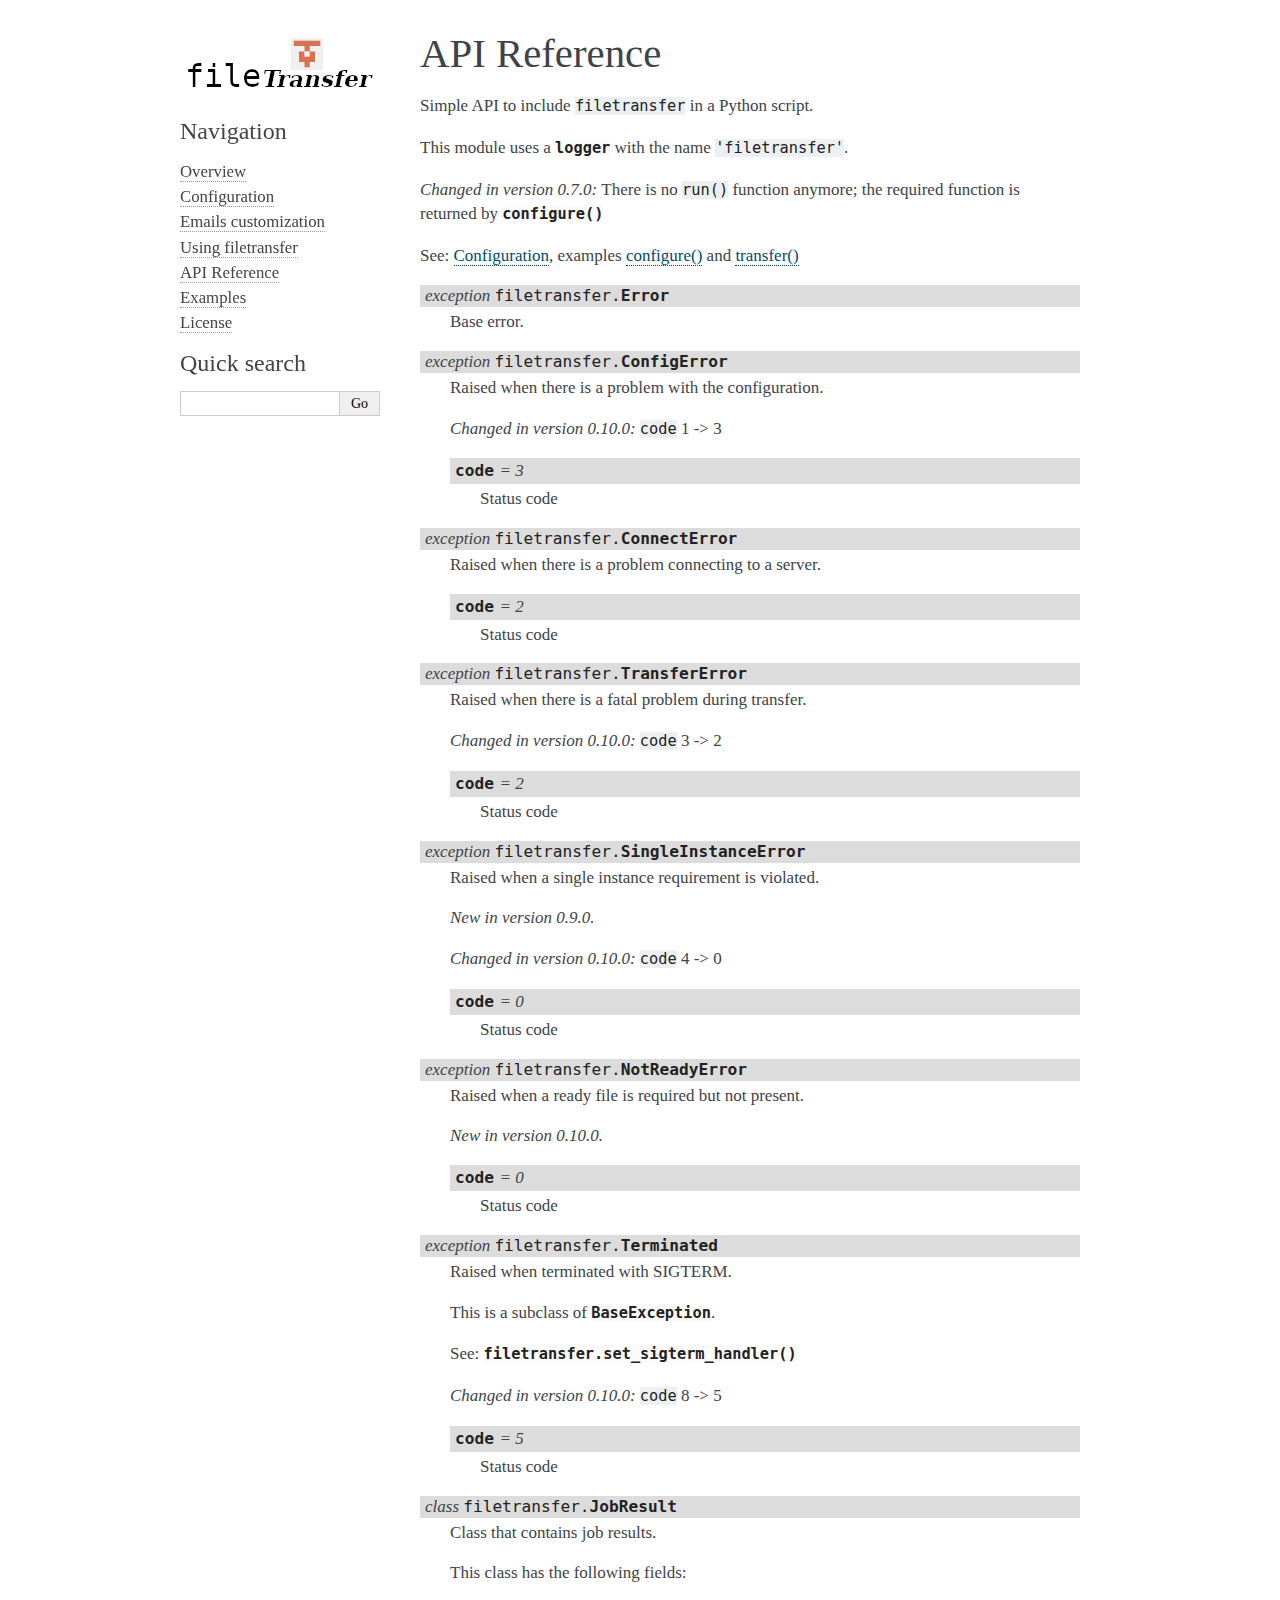
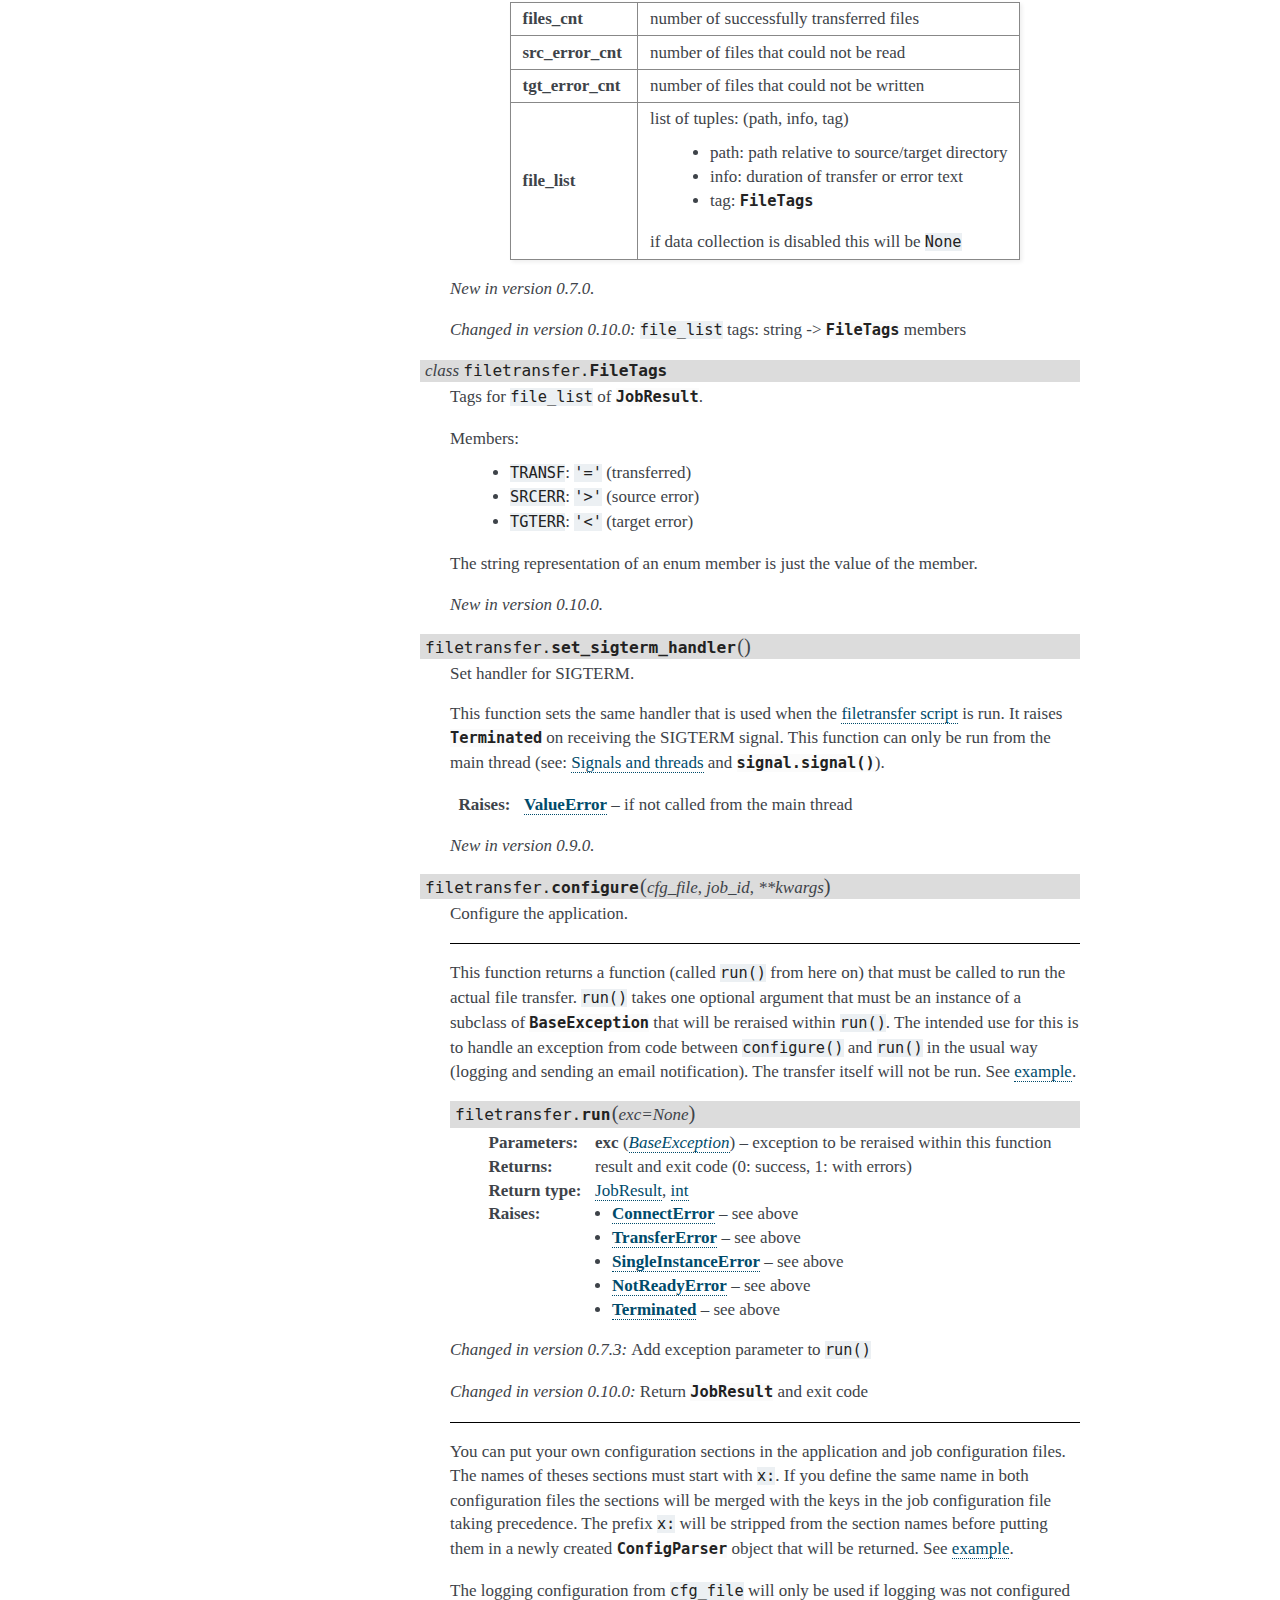
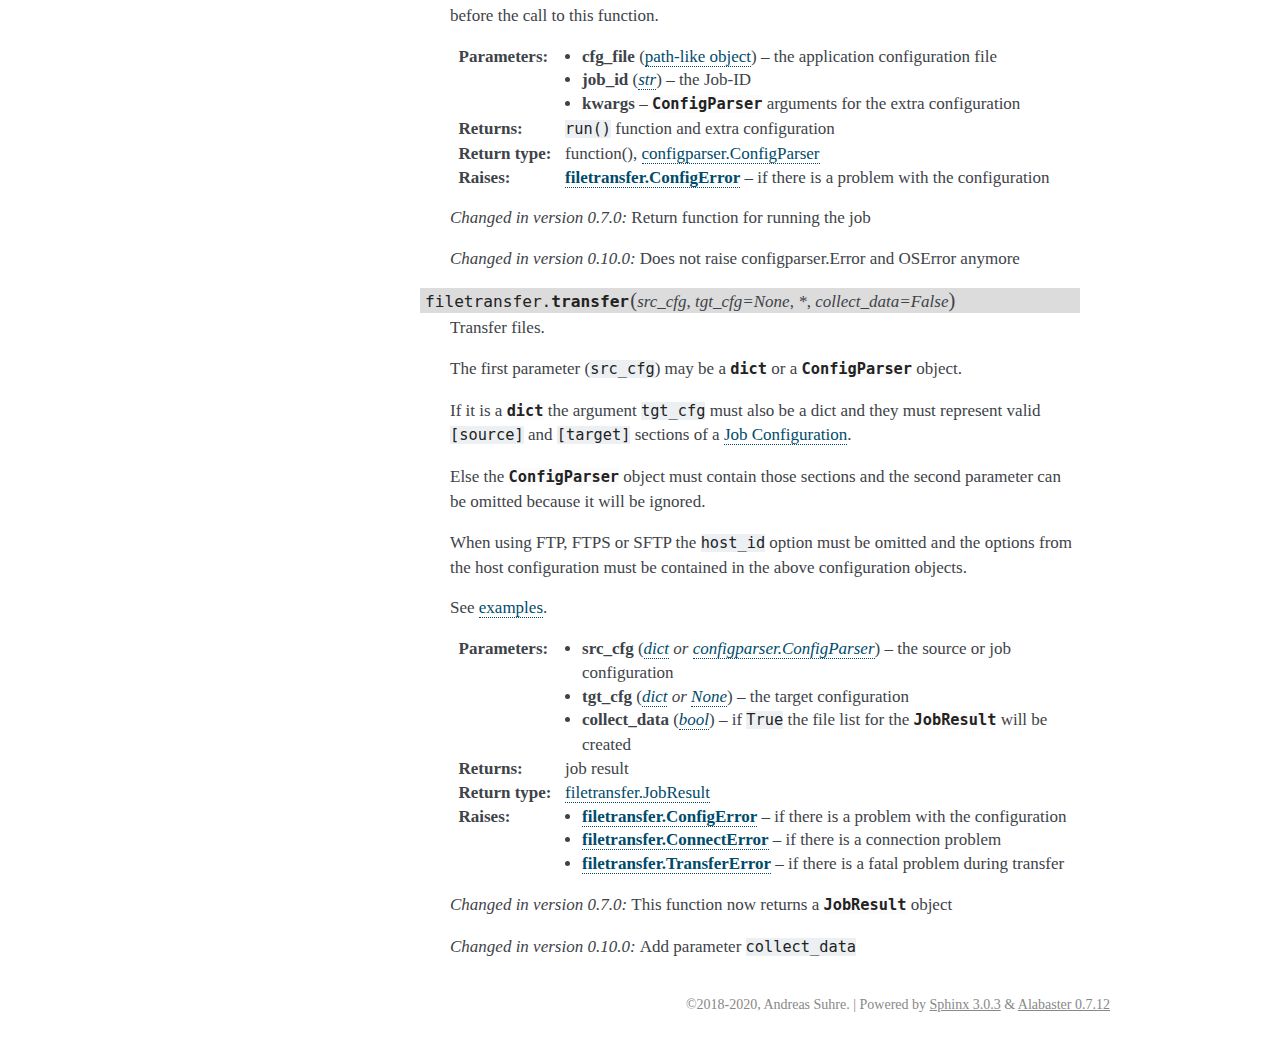
==== commit fbf8b6e7: "Prepare release" ====
--- a/docs/api.html
+++ b/docs/api.html
@@ -1,17 +1,17 @@
 
 <!DOCTYPE html>
 
-<html xmlns="http://www.w3.org/1999/xhtml">
+<html>
   <head>
     <meta charset="utf-8" />
     <title>API Reference &#8212; FileTransfer 0.10.0 documentation</title>
     <link rel="stylesheet" href="_static/alabaster.css" type="text/css" />
     <link rel="stylesheet" href="_static/pygments.css" type="text/css" />
-    <script type="text/javascript" id="documentation_options" data-url_root="./" src="_static/documentation_options.js"></script>
-    <script type="text/javascript" src="_static/jquery.js"></script>
-    <script type="text/javascript" src="_static/underscore.js"></script>
-    <script type="text/javascript" src="_static/doctools.js"></script>
-    <script type="text/javascript" src="_static/language_data.js"></script>
+    <script id="documentation_options" data-url_root="./" src="_static/documentation_options.js"></script>
+    <script src="_static/jquery.js"></script>
+    <script src="_static/underscore.js"></script>
+    <script src="_static/doctools.js"></script>
+    <script src="_static/language_data.js"></script>
     <link rel="shortcut icon" href="_static/favicon.ico"/>
     <link rel="index" title="Index" href="genindex.html" />
     <link rel="search" title="Search" href="search.html" />
@@ -71,7 +71,7 @@
     </form>
     </div>
 </div>
-<script type="text/javascript">$('#searchbox').show(0);</script>
+<script>$('#searchbox').show(0);</script>
 
 
 
@@ -91,27 +91,27 @@
   <div class="section" id="module-filetransfer">
 <span id="api-reference"></span><h1>API Reference<a class="headerlink" href="#module-filetransfer" title="Permalink to this headline">¶</a></h1>
 <p>Simple API to include <code class="docutils literal notranslate"><span class="pre">filetransfer</span></code> in a Python script.</p>
-<p>This module uses <a class="reference external" href="https://docs.python.org/3/library/logging.html#module-logging" title="(in Python v3.8)"><code class="xref py py-mod docutils literal notranslate"><span class="pre">loggers</span></code></a> with the name <code class="docutils literal notranslate"><span class="pre">'filetransfer'</span></code>.</p>
+<p>This module uses a <a class="reference external" href="https://docs.python.org/3/library/logging.html#module-logging" title="(in Python v3.8)"><code class="xref py py-mod docutils literal notranslate"><span class="pre">logger</span></code></a> with the name <code class="docutils literal notranslate"><span class="pre">'filetransfer'</span></code>.</p>
 <div class="versionchanged">
 <p><span class="versionmodified changed">Changed in version 0.7.0: </span>There is no <code class="docutils literal notranslate"><span class="pre">run()</span></code> function anymore; the required function is
 returned by <a class="reference internal" href="#filetransfer.configure" title="filetransfer.configure"><code class="xref py py-func docutils literal notranslate"><span class="pre">configure()</span></code></a></p>
 </div>
 <p>See: <a class="reference internal" href="config.html"><span class="doc">Configuration</span></a>,
 examples <a class="reference internal" href="examples.html#ref-configure-and-run"><span class="std std-ref">configure()</span></a> and <a class="reference internal" href="examples.html#ref-transfer"><span class="std std-ref">transfer()</span></a></p>
-<dl class="exception">
+<dl class="py exception">
 <dt id="filetransfer.Error">
 <em class="property">exception </em><code class="sig-prename descclassname">filetransfer.</code><code class="sig-name descname">Error</code><a class="headerlink" href="#filetransfer.Error" title="Permalink to this definition">¶</a></dt>
 <dd><p>Base error.</p>
 </dd></dl>
 
-<dl class="exception">
+<dl class="py exception">
 <dt id="filetransfer.ConfigError">
 <em class="property">exception </em><code class="sig-prename descclassname">filetransfer.</code><code class="sig-name descname">ConfigError</code><a class="headerlink" href="#filetransfer.ConfigError" title="Permalink to this definition">¶</a></dt>
 <dd><p>Raised when there is a problem with the configuration.</p>
 <div class="versionchanged">
 <p><span class="versionmodified changed">Changed in version 0.10.0: </span><code class="docutils literal notranslate"><span class="pre">code</span></code> 1 -&gt; 3</p>
 </div>
-<dl class="attribute">
+<dl class="py attribute">
 <dt id="filetransfer.ConfigError.code">
 <code class="sig-name descname">code</code><em class="property"> = 3</em><a class="headerlink" href="#filetransfer.ConfigError.code" title="Permalink to this definition">¶</a></dt>
 <dd><p>Status code</p>
@@ -119,11 +119,11 @@
 
 </dd></dl>
 
-<dl class="exception">
+<dl class="py exception">
 <dt id="filetransfer.ConnectError">
 <em class="property">exception </em><code class="sig-prename descclassname">filetransfer.</code><code class="sig-name descname">ConnectError</code><a class="headerlink" href="#filetransfer.ConnectError" title="Permalink to this definition">¶</a></dt>
 <dd><p>Raised when there is a problem connecting to a server.</p>
-<dl class="attribute">
+<dl class="py attribute">
 <dt id="filetransfer.ConnectError.code">
 <code class="sig-name descname">code</code><em class="property"> = 2</em><a class="headerlink" href="#filetransfer.ConnectError.code" title="Permalink to this definition">¶</a></dt>
 <dd><p>Status code</p>
@@ -131,14 +131,14 @@
 
 </dd></dl>
 
-<dl class="exception">
+<dl class="py exception">
 <dt id="filetransfer.TransferError">
 <em class="property">exception </em><code class="sig-prename descclassname">filetransfer.</code><code class="sig-name descname">TransferError</code><a class="headerlink" href="#filetransfer.TransferError" title="Permalink to this definition">¶</a></dt>
 <dd><p>Raised when there is a fatal problem during transfer.</p>
 <div class="versionchanged">
 <p><span class="versionmodified changed">Changed in version 0.10.0: </span><code class="docutils literal notranslate"><span class="pre">code</span></code> 3 -&gt; 2</p>
 </div>
-<dl class="attribute">
+<dl class="py attribute">
 <dt id="filetransfer.TransferError.code">
 <code class="sig-name descname">code</code><em class="property"> = 2</em><a class="headerlink" href="#filetransfer.TransferError.code" title="Permalink to this definition">¶</a></dt>
 <dd><p>Status code</p>
@@ -146,7 +146,7 @@
 
 </dd></dl>
 
-<dl class="exception">
+<dl class="py exception">
 <dt id="filetransfer.SingleInstanceError">
 <em class="property">exception </em><code class="sig-prename descclassname">filetransfer.</code><code class="sig-name descname">SingleInstanceError</code><a class="headerlink" href="#filetransfer.SingleInstanceError" title="Permalink to this definition">¶</a></dt>
 <dd><p>Raised when a single instance requirement is violated.</p>
@@ -156,7 +156,7 @@
 <div class="versionchanged">
 <p><span class="versionmodified changed">Changed in version 0.10.0: </span><code class="docutils literal notranslate"><span class="pre">code</span></code> 4 -&gt; 0</p>
 </div>
-<dl class="attribute">
+<dl class="py attribute">
 <dt id="filetransfer.SingleInstanceError.code">
 <code class="sig-name descname">code</code><em class="property"> = 0</em><a class="headerlink" href="#filetransfer.SingleInstanceError.code" title="Permalink to this definition">¶</a></dt>
 <dd><p>Status code</p>
@@ -164,14 +164,14 @@
 
 </dd></dl>
 
-<dl class="exception">
+<dl class="py exception">
 <dt id="filetransfer.NotReadyError">
 <em class="property">exception </em><code class="sig-prename descclassname">filetransfer.</code><code class="sig-name descname">NotReadyError</code><a class="headerlink" href="#filetransfer.NotReadyError" title="Permalink to this definition">¶</a></dt>
 <dd><p>Raised when a ready file is required but not present.</p>
 <div class="versionadded">
 <p><span class="versionmodified added">New in version 0.10.0.</span></p>
 </div>
-<dl class="attribute">
+<dl class="py attribute">
 <dt id="filetransfer.NotReadyError.code">
 <code class="sig-name descname">code</code><em class="property"> = 0</em><a class="headerlink" href="#filetransfer.NotReadyError.code" title="Permalink to this definition">¶</a></dt>
 <dd><p>Status code</p>
@@ -179,7 +179,7 @@
 
 </dd></dl>
 
-<dl class="exception">
+<dl class="py exception">
 <dt id="filetransfer.Terminated">
 <em class="property">exception </em><code class="sig-prename descclassname">filetransfer.</code><code class="sig-name descname">Terminated</code><a class="headerlink" href="#filetransfer.Terminated" title="Permalink to this definition">¶</a></dt>
 <dd><p>Raised when terminated with SIGTERM.</p>
@@ -188,7 +188,7 @@
 <div class="versionchanged">
 <p><span class="versionmodified changed">Changed in version 0.10.0: </span><code class="docutils literal notranslate"><span class="pre">code</span></code> 8 -&gt; 5</p>
 </div>
-<dl class="attribute">
+<dl class="py attribute">
 <dt id="filetransfer.Terminated.code">
 <code class="sig-name descname">code</code><em class="property"> = 5</em><a class="headerlink" href="#filetransfer.Terminated.code" title="Permalink to this definition">¶</a></dt>
 <dd><p>Status code</p>
@@ -196,7 +196,7 @@
 
 </dd></dl>
 
-<dl class="class">
+<dl class="py class">
 <dt id="filetransfer.JobResult">
 <em class="property">class </em><code class="sig-prename descclassname">filetransfer.</code><code class="sig-name descname">JobResult</code><a class="headerlink" href="#filetransfer.JobResult" title="Permalink to this definition">¶</a></dt>
 <dd><p>Class that contains job results.</p>
@@ -238,7 +238,7 @@
 </div>
 </dd></dl>
 
-<dl class="class">
+<dl class="py class">
 <dt id="filetransfer.FileTags">
 <em class="property">class </em><code class="sig-prename descclassname">filetransfer.</code><code class="sig-name descname">FileTags</code><a class="headerlink" href="#filetransfer.FileTags" title="Permalink to this definition">¶</a></dt>
 <dd><p>Tags for <code class="docutils literal notranslate"><span class="pre">file_list</span></code> of <a class="reference internal" href="#filetransfer.JobResult" title="filetransfer.JobResult"><code class="xref py py-class docutils literal notranslate"><span class="pre">JobResult</span></code></a>.</p>
@@ -256,7 +256,7 @@
 </div>
 </dd></dl>
 
-<dl class="function">
+<dl class="py function">
 <dt id="filetransfer.set_sigterm_handler">
 <code class="sig-prename descclassname">filetransfer.</code><code class="sig-name descname">set_sigterm_handler</code><span class="sig-paren">(</span><span class="sig-paren">)</span><a class="headerlink" href="#filetransfer.set_sigterm_handler" title="Permalink to this definition">¶</a></dt>
 <dd><p>Set handler for SIGTERM.</p>
@@ -275,9 +275,9 @@
 </div>
 </dd></dl>
 
-<dl class="function">
+<dl class="py function">
 <dt id="filetransfer.configure">
-<code class="sig-prename descclassname">filetransfer.</code><code class="sig-name descname">configure</code><span class="sig-paren">(</span><em class="sig-param">cfg_file</em>, <em class="sig-param">job_id</em>, <em class="sig-param">**kwargs</em><span class="sig-paren">)</span><a class="headerlink" href="#filetransfer.configure" title="Permalink to this definition">¶</a></dt>
+<code class="sig-prename descclassname">filetransfer.</code><code class="sig-name descname">configure</code><span class="sig-paren">(</span><em class="sig-param"><span class="n">cfg_file</span></em>, <em class="sig-param"><span class="n">job_id</span></em>, <em class="sig-param"><span class="o">**</span><span class="n">kwargs</span></em><span class="sig-paren">)</span><a class="headerlink" href="#filetransfer.configure" title="Permalink to this definition">¶</a></dt>
 <dd><p>Configure the application.</p>
 <div class="border docutils container">
 <p>This function returns a function (called <code class="docutils literal notranslate"><span class="pre">run()</span></code> from here on)
@@ -289,9 +289,9 @@
 in the usual way (logging and sending an email notification). The
 transfer itself will not be run.
 See <a class="reference internal" href="examples.html#ref-configure-and-run"><span class="std std-ref">example</span></a>.</p>
-<dl class="function">
+<dl class="py function">
 <dt id="filetransfer.filetransfer.run">
-<code class="sig-prename descclassname">filetransfer.</code><code class="sig-name descname">run</code><span class="sig-paren">(</span><em class="sig-param">exc=None</em><span class="sig-paren">)</span><a class="headerlink" href="#filetransfer.filetransfer.run" title="Permalink to this definition">¶</a></dt>
+<code class="sig-prename descclassname">filetransfer.</code><code class="sig-name descname">run</code><span class="sig-paren">(</span><em class="sig-param"><span class="n">exc</span><span class="o">=</span><span class="default_value">None</span></em><span class="sig-paren">)</span><a class="headerlink" href="#filetransfer.filetransfer.run" title="Permalink to this definition">¶</a></dt>
 <dd><dl class="field-list simple">
 <dt class="field-odd">Parameters</dt>
 <dd class="field-odd"><p><strong>exc</strong> (<a class="reference external" href="https://docs.python.org/3/library/exceptions.html#BaseException" title="(in Python v3.8)"><em>BaseException</em></a>) – exception to be reraised
@@ -360,9 +360,9 @@
 </div>
 </dd></dl>
 
-<dl class="function">
+<dl class="py function">
 <dt id="filetransfer.transfer">
-<code class="sig-prename descclassname">filetransfer.</code><code class="sig-name descname">transfer</code><span class="sig-paren">(</span><em class="sig-param">src_cfg</em>, <em class="sig-param">tgt_cfg=None</em>, <em class="sig-param">*</em>, <em class="sig-param">collect_data=False</em><span class="sig-paren">)</span><a class="headerlink" href="#filetransfer.transfer" title="Permalink to this definition">¶</a></dt>
+<code class="sig-prename descclassname">filetransfer.</code><code class="sig-name descname">transfer</code><span class="sig-paren">(</span><em class="sig-param"><span class="n">src_cfg</span></em>, <em class="sig-param"><span class="n">tgt_cfg</span><span class="o">=</span><span class="default_value">None</span></em>, <em class="sig-param"><span class="o">*</span></em>, <em class="sig-param"><span class="n">collect_data</span><span class="o">=</span><span class="default_value">False</span></em><span class="sig-paren">)</span><a class="headerlink" href="#filetransfer.transfer" title="Permalink to this definition">¶</a></dt>
 <dd><p>Transfer files.</p>
 <p>The first parameter (<code class="docutils literal notranslate"><span class="pre">src_cfg</span></code>) may be a <a class="reference external" href="https://docs.python.org/3/library/stdtypes.html#dict" title="(in Python v3.8)"><code class="xref py py-class docutils literal notranslate"><span class="pre">dict</span></code></a> or a
 <a class="reference external" href="https://docs.python.org/3/library/configparser.html#configparser.ConfigParser" title="(in Python v3.8)"><code class="xref py py-class docutils literal notranslate"><span class="pre">ConfigParser</span></code></a> object.</p>
@@ -422,7 +422,7 @@
       &copy;2018-2020, Andreas Suhre.
       
       |
-      Powered by <a href="http://sphinx-doc.org/">Sphinx 2.2.2</a>
+      Powered by <a href="http://sphinx-doc.org/">Sphinx 3.0.3</a>
       &amp; <a href="https://github.com/bitprophet/alabaster">Alabaster 0.7.12</a>
       
     </div>
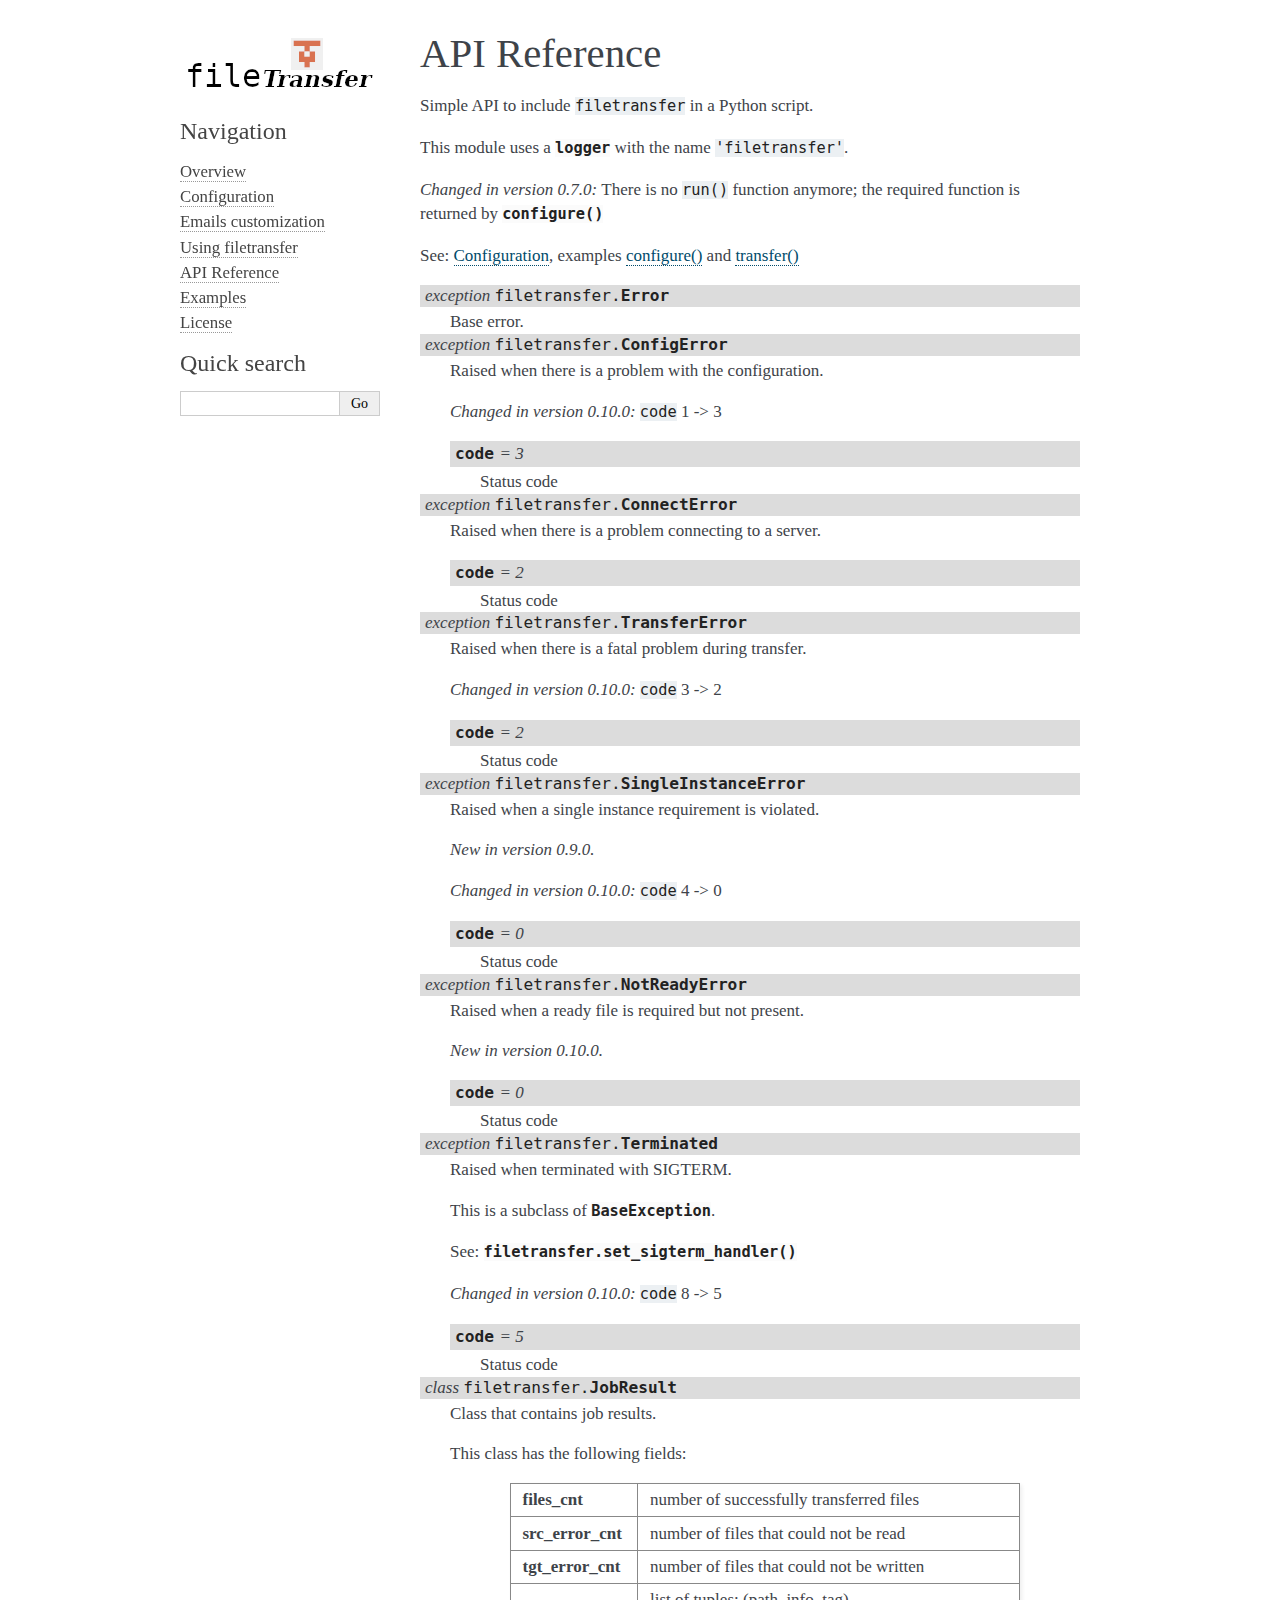
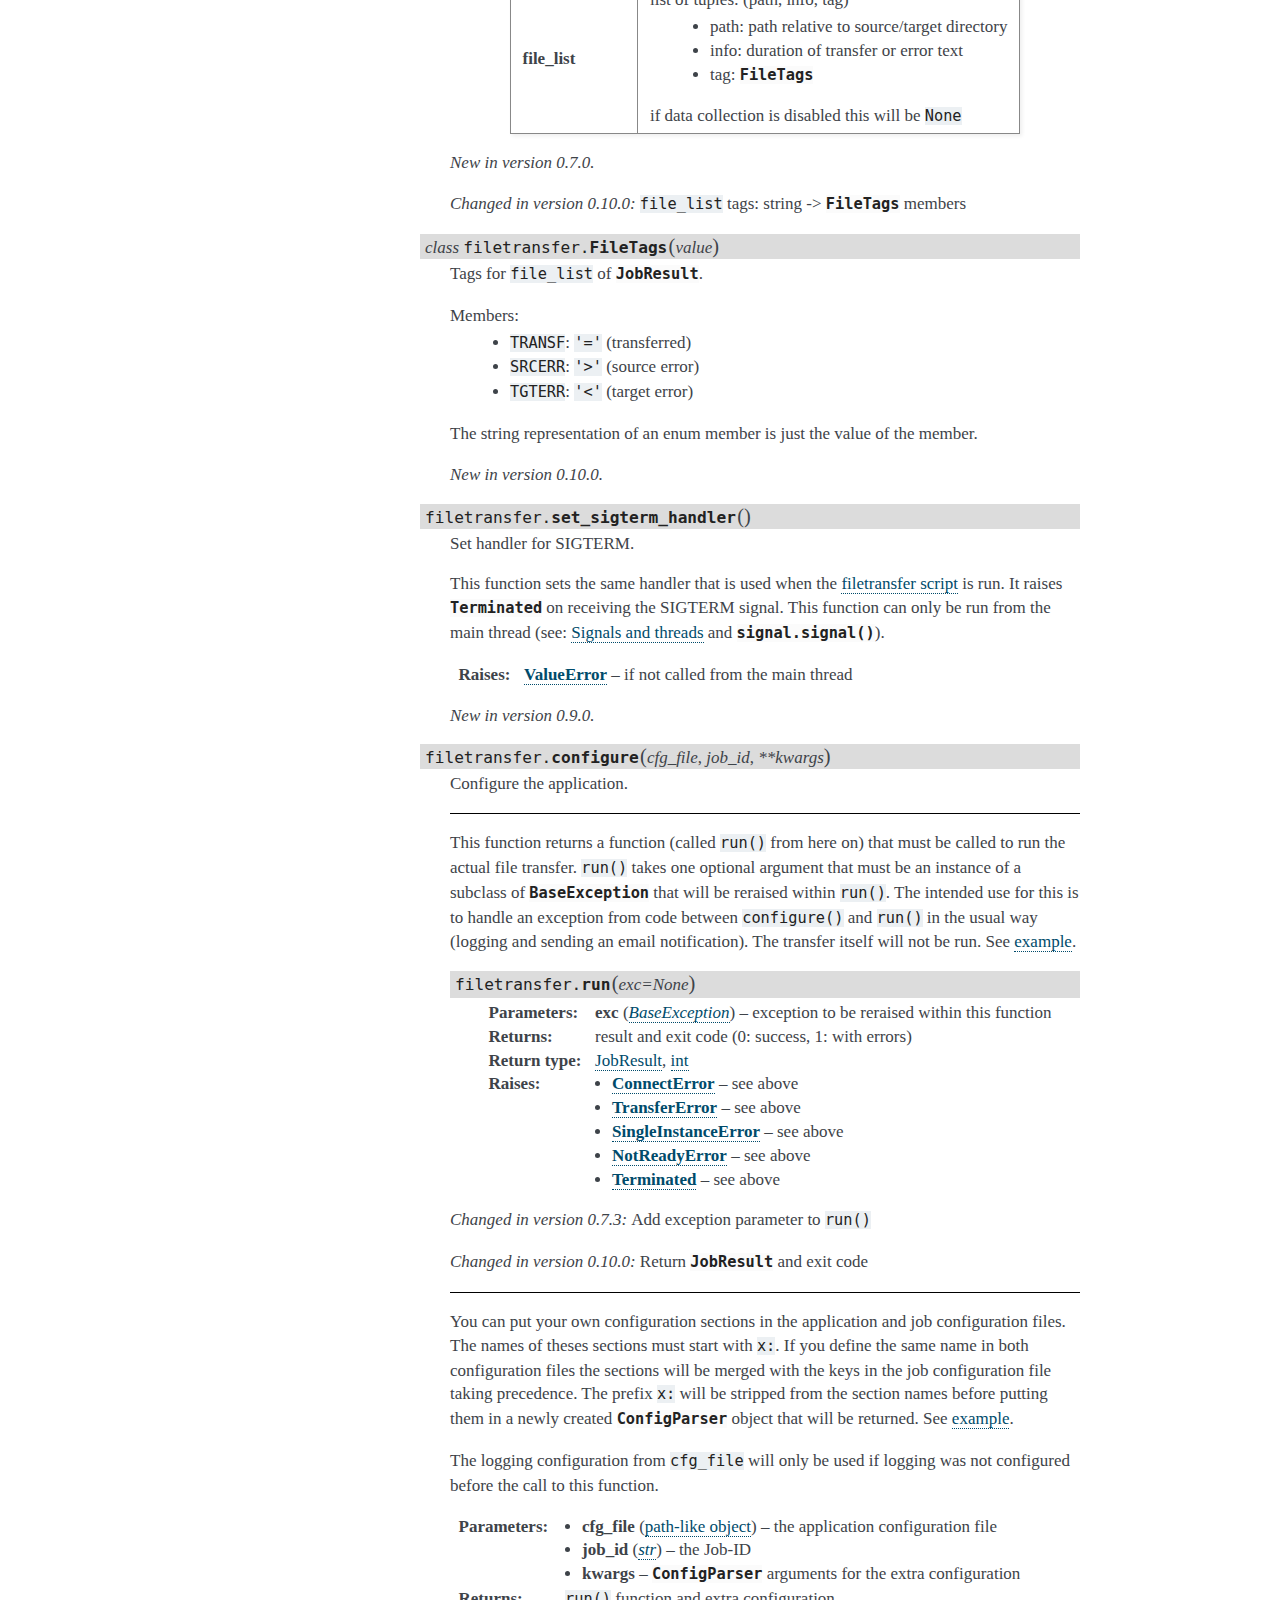
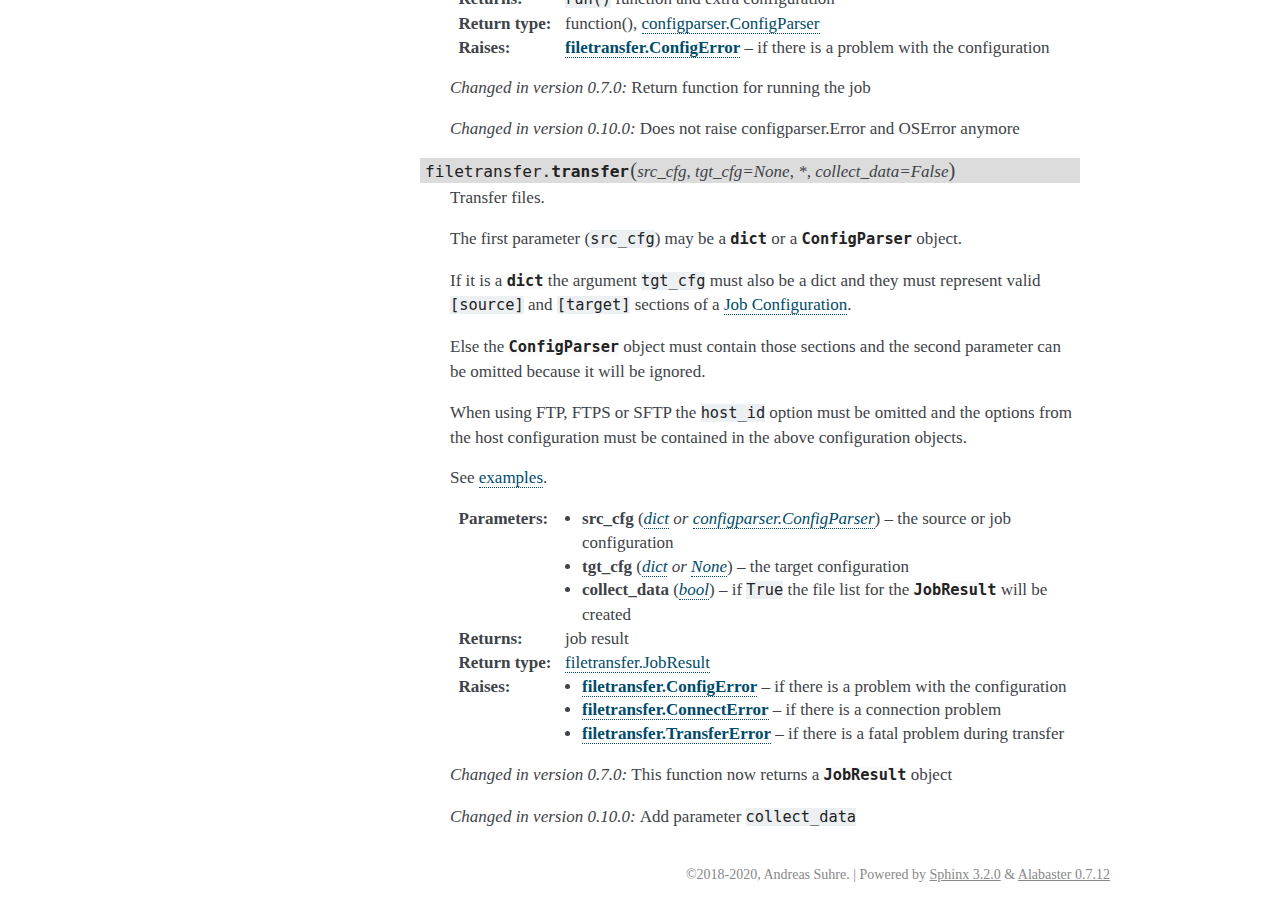
==== commit 3c3eecd3: "Prepare release" ====
--- a/docs/api.html
+++ b/docs/api.html
@@ -4,7 +4,8 @@
 <html>
   <head>
     <meta charset="utf-8" />
-    <title>API Reference &#8212; FileTransfer 0.10.0 documentation</title>
+    <meta name="viewport" content="width=device-width, initial-scale=1.0" />
+    <title>API Reference &#8212; FileTransfer 0.10.2 documentation</title>
     <link rel="stylesheet" href="_static/alabaster.css" type="text/css" />
     <link rel="stylesheet" href="_static/pygments.css" type="text/css" />
     <script id="documentation_options" data-url_root="./" src="_static/documentation_options.js"></script>
@@ -240,7 +241,7 @@
 
 <dl class="py class">
 <dt id="filetransfer.FileTags">
-<em class="property">class </em><code class="sig-prename descclassname">filetransfer.</code><code class="sig-name descname">FileTags</code><a class="headerlink" href="#filetransfer.FileTags" title="Permalink to this definition">¶</a></dt>
+<em class="property">class </em><code class="sig-prename descclassname">filetransfer.</code><code class="sig-name descname">FileTags</code><span class="sig-paren">(</span><em class="sig-param"><span class="n">value</span></em><span class="sig-paren">)</span><a class="headerlink" href="#filetransfer.FileTags" title="Permalink to this definition">¶</a></dt>
 <dd><p>Tags for <code class="docutils literal notranslate"><span class="pre">file_list</span></code> of <a class="reference internal" href="#filetransfer.JobResult" title="filetransfer.JobResult"><code class="xref py py-class docutils literal notranslate"><span class="pre">JobResult</span></code></a>.</p>
 <dl class="simple">
 <dt>Members:</dt><dd><ul class="simple">
@@ -422,7 +423,7 @@
       &copy;2018-2020, Andreas Suhre.
       
       |
-      Powered by <a href="http://sphinx-doc.org/">Sphinx 3.0.3</a>
+      Powered by <a href="http://sphinx-doc.org/">Sphinx 3.2.0</a>
       &amp; <a href="https://github.com/bitprophet/alabaster">Alabaster 0.7.12</a>
       
     </div>
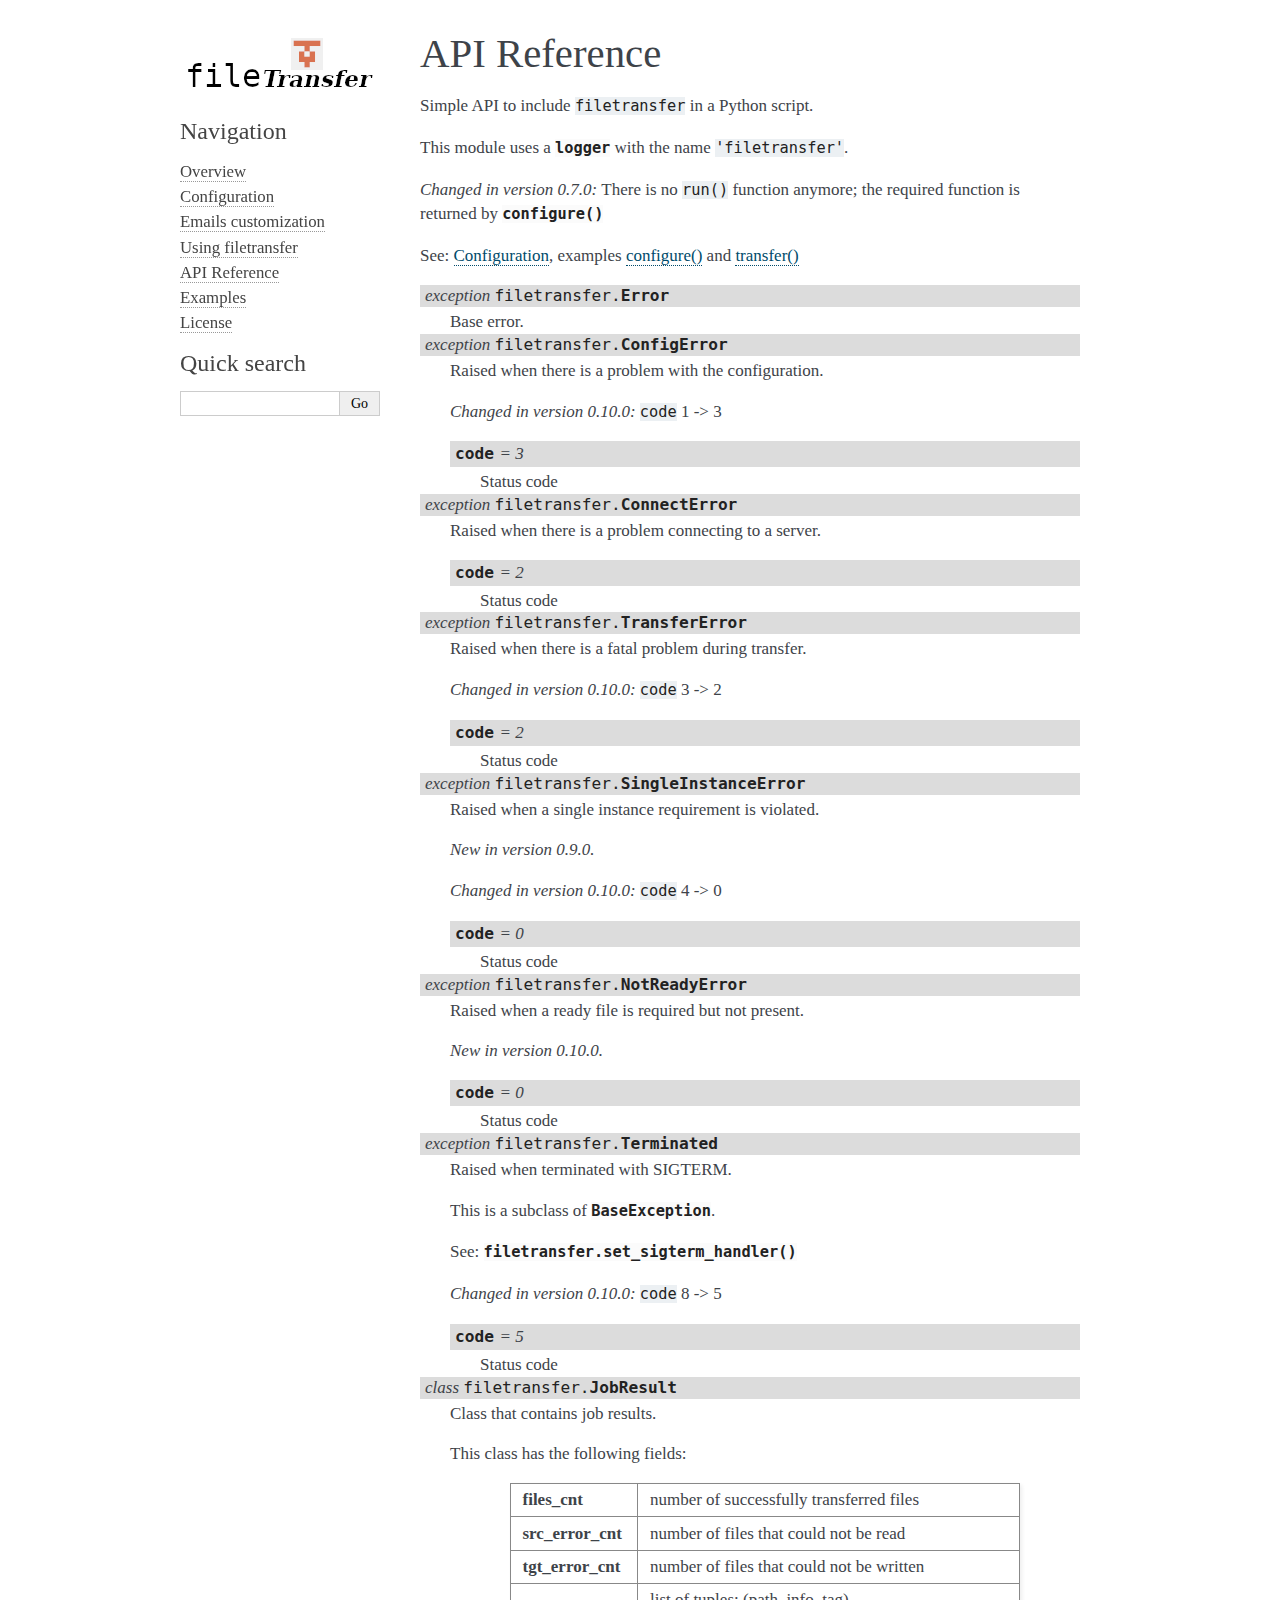
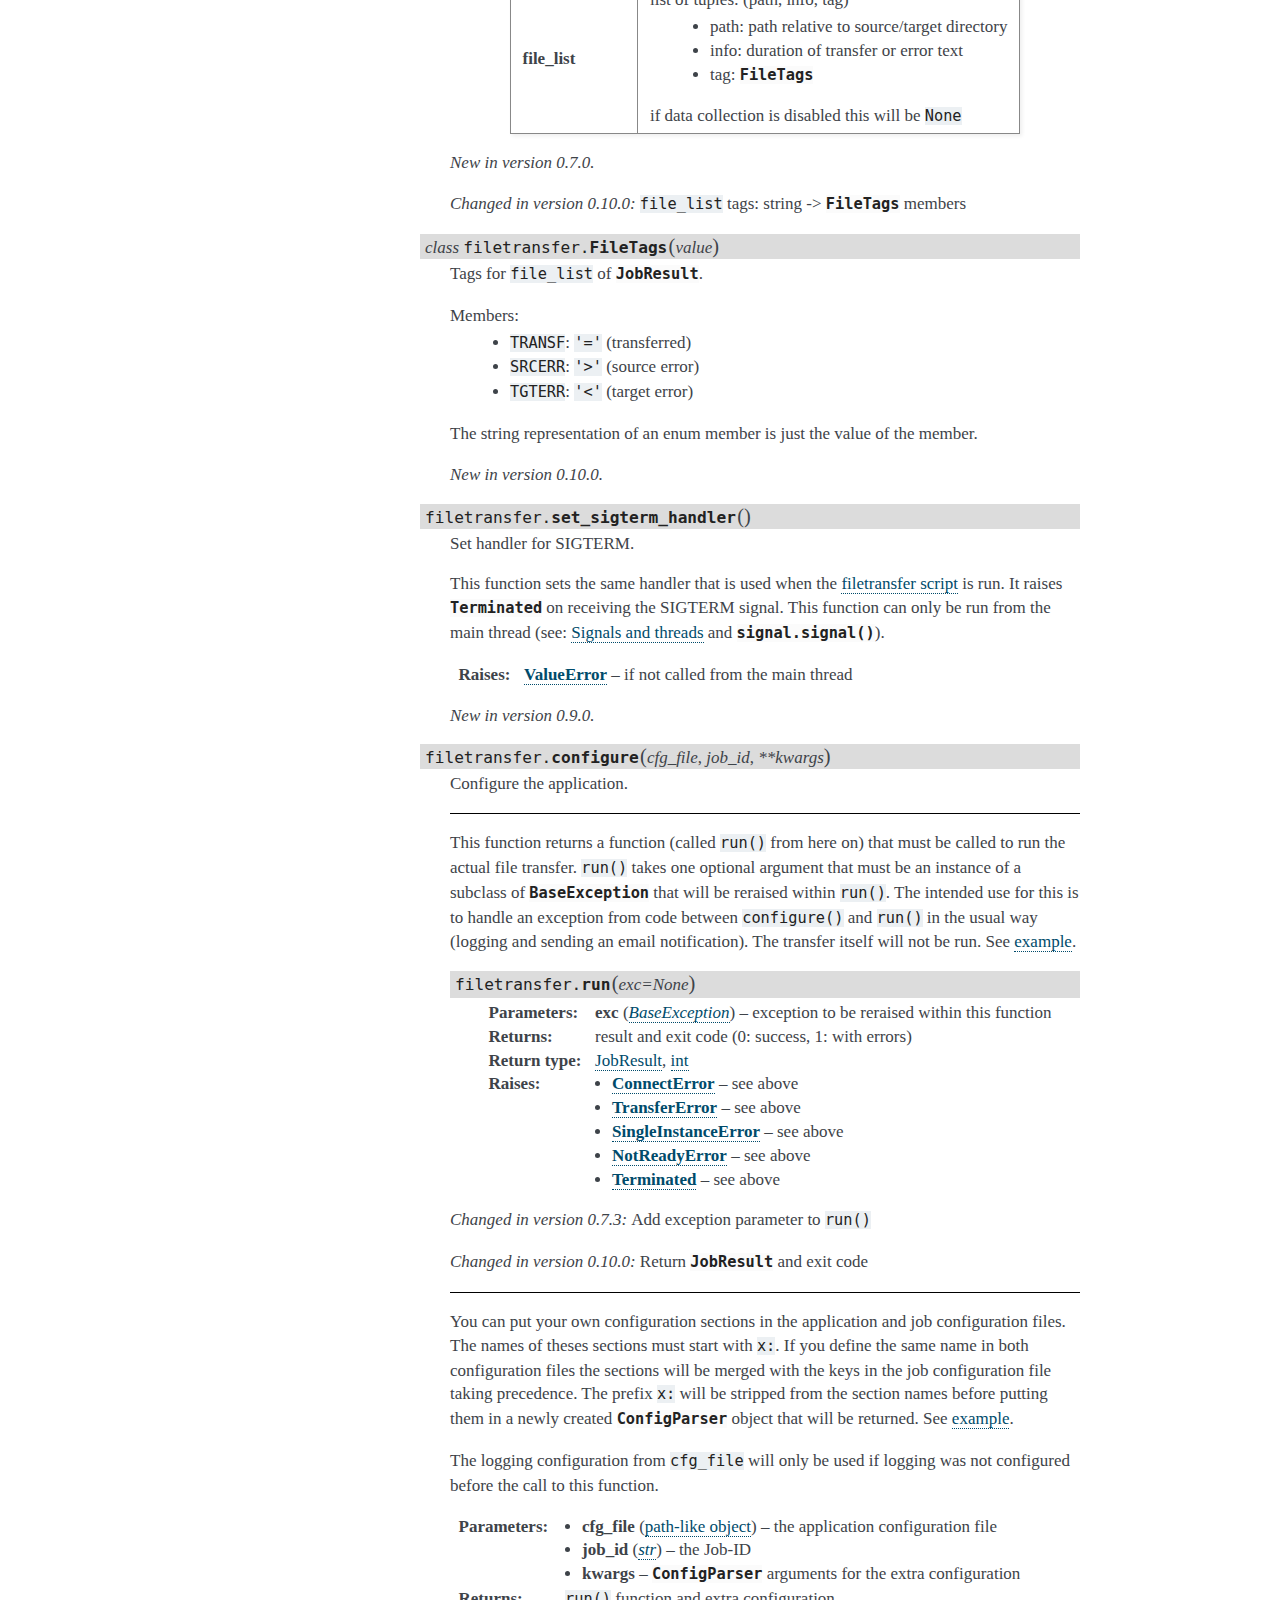
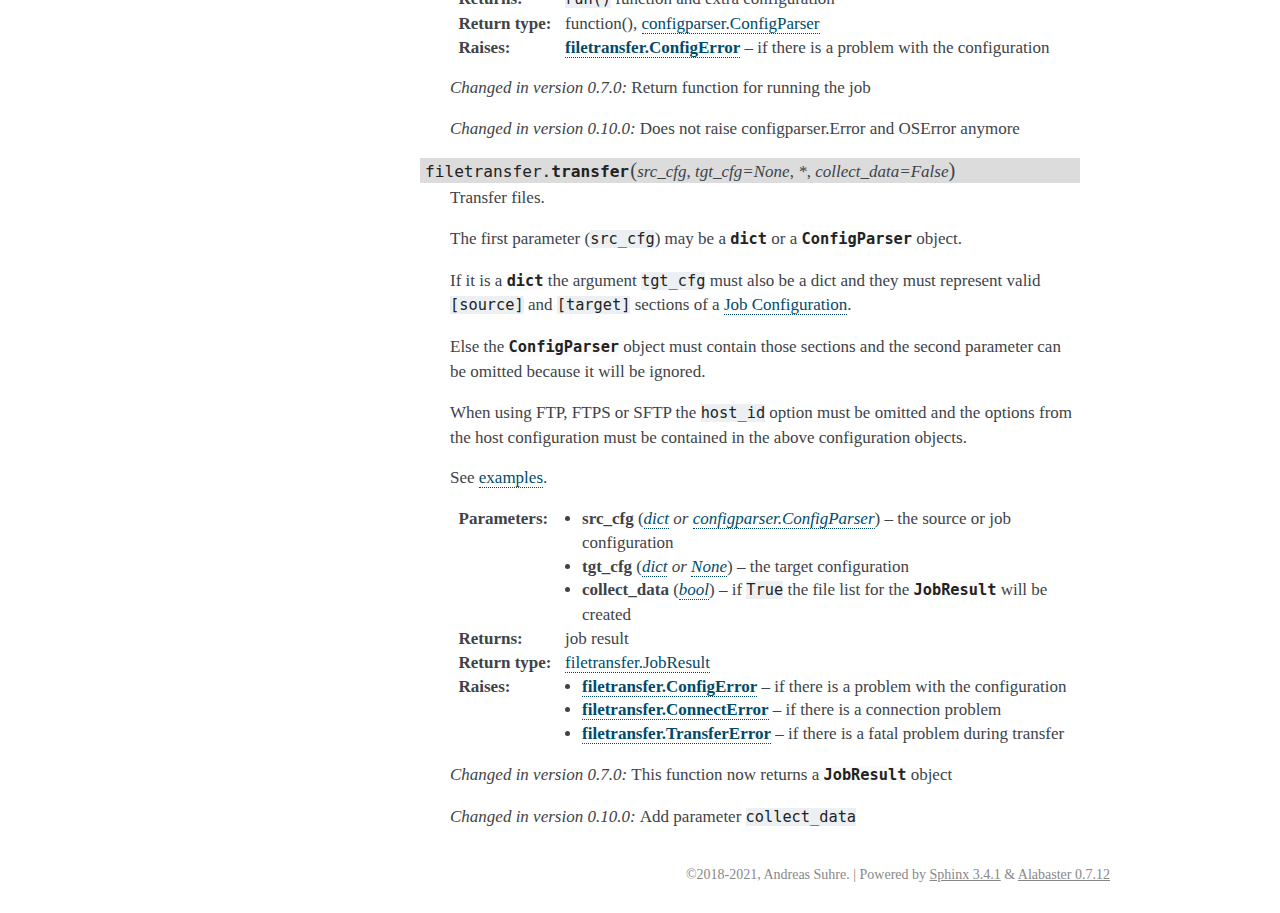
==== commit dc3e8815: "Prepare release" ====
--- a/docs/api.html
+++ b/docs/api.html
@@ -5,14 +5,13 @@
   <head>
     <meta charset="utf-8" />
     <meta name="viewport" content="width=device-width, initial-scale=1.0" />
-    <title>API Reference &#8212; FileTransfer 0.10.2 documentation</title>
+    <title>API Reference &#8212; FileTransfer 0.10.3 documentation</title>
+    <link rel="stylesheet" href="_static/pygments.css" type="text/css" />
     <link rel="stylesheet" href="_static/alabaster.css" type="text/css" />
-    <link rel="stylesheet" href="_static/pygments.css" type="text/css" />
     <script id="documentation_options" data-url_root="./" src="_static/documentation_options.js"></script>
     <script src="_static/jquery.js"></script>
     <script src="_static/underscore.js"></script>
     <script src="_static/doctools.js"></script>
-    <script src="_static/language_data.js"></script>
     <link rel="shortcut icon" href="_static/favicon.ico"/>
     <link rel="index" title="Index" href="genindex.html" />
     <link rel="search" title="Search" href="search.html" />
@@ -92,7 +91,7 @@
   <div class="section" id="module-filetransfer">
 <span id="api-reference"></span><h1>API Reference<a class="headerlink" href="#module-filetransfer" title="Permalink to this headline">¶</a></h1>
 <p>Simple API to include <code class="docutils literal notranslate"><span class="pre">filetransfer</span></code> in a Python script.</p>
-<p>This module uses a <a class="reference external" href="https://docs.python.org/3/library/logging.html#module-logging" title="(in Python v3.8)"><code class="xref py py-mod docutils literal notranslate"><span class="pre">logger</span></code></a> with the name <code class="docutils literal notranslate"><span class="pre">'filetransfer'</span></code>.</p>
+<p>This module uses a <a class="reference external" href="https://docs.python.org/3/library/logging.html#module-logging" title="(in Python v3.10)"><code class="xref py py-mod docutils literal notranslate"><span class="pre">logger</span></code></a> with the name <code class="docutils literal notranslate"><span class="pre">'filetransfer'</span></code>.</p>
 <div class="versionchanged">
 <p><span class="versionmodified changed">Changed in version 0.7.0: </span>There is no <code class="docutils literal notranslate"><span class="pre">run()</span></code> function anymore; the required function is
 returned by <a class="reference internal" href="#filetransfer.configure" title="filetransfer.configure"><code class="xref py py-func docutils literal notranslate"><span class="pre">configure()</span></code></a></p>
@@ -184,7 +183,7 @@
 <dt id="filetransfer.Terminated">
 <em class="property">exception </em><code class="sig-prename descclassname">filetransfer.</code><code class="sig-name descname">Terminated</code><a class="headerlink" href="#filetransfer.Terminated" title="Permalink to this definition">¶</a></dt>
 <dd><p>Raised when terminated with SIGTERM.</p>
-<p>This is a subclass of <a class="reference external" href="https://docs.python.org/3/library/exceptions.html#BaseException" title="(in Python v3.8)"><code class="xref py py-exc docutils literal notranslate"><span class="pre">BaseException</span></code></a>.</p>
+<p>This is a subclass of <a class="reference external" href="https://docs.python.org/3/library/exceptions.html#BaseException" title="(in Python v3.10)"><code class="xref py py-exc docutils literal notranslate"><span class="pre">BaseException</span></code></a>.</p>
 <p>See: <a class="reference internal" href="#filetransfer.set_sigterm_handler" title="filetransfer.set_sigterm_handler"><code class="xref py py-func docutils literal notranslate"><span class="pre">filetransfer.set_sigterm_handler()</span></code></a></p>
 <div class="versionchanged">
 <p><span class="versionmodified changed">Changed in version 0.10.0: </span><code class="docutils literal notranslate"><span class="pre">code</span></code> 8 -&gt; 5</p>
@@ -265,10 +264,10 @@
 <a class="reference internal" href="usage.html"><span class="doc">filetransfer script</span></a> is run. It raises
 <a class="reference internal" href="#filetransfer.Terminated" title="filetransfer.Terminated"><code class="xref py py-exc docutils literal notranslate"><span class="pre">Terminated</span></code></a> on receiving the SIGTERM signal. This
 function can only be run from the main thread
-(see: <a class="reference external" href="https://docs.python.org/3/library/signal.html#signals-and-threads" title="(in Python v3.8)"><span>Signals and threads</span></a> and <a class="reference external" href="https://docs.python.org/3/library/signal.html#signal.signal" title="(in Python v3.8)"><code class="xref py py-func docutils literal notranslate"><span class="pre">signal.signal()</span></code></a>).</p>
+(see: <a class="reference external" href="https://docs.python.org/3/library/signal.html#signals-and-threads" title="(in Python v3.10)"><span>Signals and threads</span></a> and <a class="reference external" href="https://docs.python.org/3/library/signal.html#signal.signal" title="(in Python v3.10)"><code class="xref py py-func docutils literal notranslate"><span class="pre">signal.signal()</span></code></a>).</p>
 <dl class="field-list simple">
 <dt class="field-odd">Raises</dt>
-<dd class="field-odd"><p><a class="reference external" href="https://docs.python.org/3/library/exceptions.html#ValueError" title="(in Python v3.8)"><strong>ValueError</strong></a> – if not called from the main thread</p>
+<dd class="field-odd"><p><a class="reference external" href="https://docs.python.org/3/library/exceptions.html#ValueError" title="(in Python v3.10)"><strong>ValueError</strong></a> – if not called from the main thread</p>
 </dd>
 </dl>
 <div class="versionadded">
@@ -284,7 +283,7 @@
 <p>This function returns a function (called <code class="docutils literal notranslate"><span class="pre">run()</span></code> from here on)
 that must be called to run the actual file transfer.
 <code class="docutils literal notranslate"><span class="pre">run()</span></code> takes one optional argument that must be an instance of a
-subclass of <a class="reference external" href="https://docs.python.org/3/library/exceptions.html#BaseException" title="(in Python v3.8)"><code class="xref py py-exc docutils literal notranslate"><span class="pre">BaseException</span></code></a>
+subclass of <a class="reference external" href="https://docs.python.org/3/library/exceptions.html#BaseException" title="(in Python v3.10)"><code class="xref py py-exc docutils literal notranslate"><span class="pre">BaseException</span></code></a>
 that will be reraised within <code class="docutils literal notranslate"><span class="pre">run()</span></code>. The intended use for this is
 to handle an exception from code between  <code class="docutils literal notranslate"><span class="pre">configure()</span></code> and <code class="docutils literal notranslate"><span class="pre">run()</span></code>
 in the usual way (logging and sending an email notification). The
@@ -295,14 +294,14 @@
 <code class="sig-prename descclassname">filetransfer.</code><code class="sig-name descname">run</code><span class="sig-paren">(</span><em class="sig-param"><span class="n">exc</span><span class="o">=</span><span class="default_value">None</span></em><span class="sig-paren">)</span><a class="headerlink" href="#filetransfer.filetransfer.run" title="Permalink to this definition">¶</a></dt>
 <dd><dl class="field-list simple">
 <dt class="field-odd">Parameters</dt>
-<dd class="field-odd"><p><strong>exc</strong> (<a class="reference external" href="https://docs.python.org/3/library/exceptions.html#BaseException" title="(in Python v3.8)"><em>BaseException</em></a>) – exception to be reraised
+<dd class="field-odd"><p><strong>exc</strong> (<a class="reference external" href="https://docs.python.org/3/library/exceptions.html#BaseException" title="(in Python v3.10)"><em>BaseException</em></a>) – exception to be reraised
 within this function</p>
 </dd>
 <dt class="field-even">Returns</dt>
 <dd class="field-even"><p>result and exit code (0: success, 1: with errors)</p>
 </dd>
 <dt class="field-odd">Return type</dt>
-<dd class="field-odd"><p><a class="reference internal" href="#filetransfer.JobResult" title="filetransfer.JobResult">JobResult</a>, <a class="reference external" href="https://docs.python.org/3/library/functions.html#int" title="(in Python v3.8)">int</a></p>
+<dd class="field-odd"><p><a class="reference internal" href="#filetransfer.JobResult" title="filetransfer.JobResult">JobResult</a>, <a class="reference external" href="https://docs.python.org/3/library/functions.html#int" title="(in Python v3.10)">int</a></p>
 </dd>
 <dt class="field-even">Raises</dt>
 <dd class="field-even"><ul class="simple">
@@ -329,16 +328,16 @@
 files the sections will be merged with the keys in the job
 configuration file taking precedence. The prefix <code class="docutils literal notranslate"><span class="pre">x:</span></code> will
 be stripped from the section names before putting them in a newly
-created <a class="reference external" href="https://docs.python.org/3/library/configparser.html#configparser.ConfigParser" title="(in Python v3.8)"><code class="xref py py-class docutils literal notranslate"><span class="pre">ConfigParser</span></code></a> object that will be returned.
+created <a class="reference external" href="https://docs.python.org/3/library/configparser.html#configparser.ConfigParser" title="(in Python v3.10)"><code class="xref py py-class docutils literal notranslate"><span class="pre">ConfigParser</span></code></a> object that will be returned.
 See <a class="reference internal" href="examples.html#ref-extra-config"><span class="std std-ref">example</span></a>.</p>
 <p>The logging configuration from <code class="docutils literal notranslate"><span class="pre">cfg_file</span></code> will only be used if
 logging was not configured before the call to this function.</p>
 <dl class="field-list simple">
 <dt class="field-odd">Parameters</dt>
 <dd class="field-odd"><ul class="simple">
-<li><p><strong>cfg_file</strong> (<a class="reference external" href="https://docs.python.org/3/glossary.html#term-path-like-object" title="(in Python v3.8)"><span class="xref std std-term">path-like object</span></a>) – the application configuration file</p></li>
-<li><p><strong>job_id</strong> (<a class="reference external" href="https://docs.python.org/3/library/stdtypes.html#str" title="(in Python v3.8)"><em>str</em></a>) – the Job-ID</p></li>
-<li><p><strong>kwargs</strong> – <a class="reference external" href="https://docs.python.org/3/library/configparser.html#configparser.ConfigParser" title="(in Python v3.8)"><code class="xref py py-class docutils literal notranslate"><span class="pre">ConfigParser</span></code></a> arguments for
+<li><p><strong>cfg_file</strong> (<a class="reference external" href="https://docs.python.org/3/glossary.html#term-path-like-object" title="(in Python v3.10)"><span class="xref std std-term">path-like object</span></a>) – the application configuration file</p></li>
+<li><p><strong>job_id</strong> (<a class="reference external" href="https://docs.python.org/3/library/stdtypes.html#str" title="(in Python v3.10)"><em>str</em></a>) – the Job-ID</p></li>
+<li><p><strong>kwargs</strong> – <a class="reference external" href="https://docs.python.org/3/library/configparser.html#configparser.ConfigParser" title="(in Python v3.10)"><code class="xref py py-class docutils literal notranslate"><span class="pre">ConfigParser</span></code></a> arguments for
 the extra configuration</p></li>
 </ul>
 </dd>
@@ -346,7 +345,7 @@
 <dd class="field-even"><p><code class="docutils literal notranslate"><span class="pre">run()</span></code> function and extra configuration</p>
 </dd>
 <dt class="field-odd">Return type</dt>
-<dd class="field-odd"><p>function(), <a class="reference external" href="https://docs.python.org/3/library/configparser.html#configparser.ConfigParser" title="(in Python v3.8)">configparser.ConfigParser</a></p>
+<dd class="field-odd"><p>function(), <a class="reference external" href="https://docs.python.org/3/library/configparser.html#configparser.ConfigParser" title="(in Python v3.10)">configparser.ConfigParser</a></p>
 </dd>
 <dt class="field-even">Raises</dt>
 <dd class="field-even"><p><a class="reference internal" href="#filetransfer.ConfigError" title="filetransfer.ConfigError"><strong>filetransfer.ConfigError</strong></a> – if there is a problem with
@@ -365,12 +364,12 @@
 <dt id="filetransfer.transfer">
 <code class="sig-prename descclassname">filetransfer.</code><code class="sig-name descname">transfer</code><span class="sig-paren">(</span><em class="sig-param"><span class="n">src_cfg</span></em>, <em class="sig-param"><span class="n">tgt_cfg</span><span class="o">=</span><span class="default_value">None</span></em>, <em class="sig-param"><span class="o">*</span></em>, <em class="sig-param"><span class="n">collect_data</span><span class="o">=</span><span class="default_value">False</span></em><span class="sig-paren">)</span><a class="headerlink" href="#filetransfer.transfer" title="Permalink to this definition">¶</a></dt>
 <dd><p>Transfer files.</p>
-<p>The first parameter (<code class="docutils literal notranslate"><span class="pre">src_cfg</span></code>) may be a <a class="reference external" href="https://docs.python.org/3/library/stdtypes.html#dict" title="(in Python v3.8)"><code class="xref py py-class docutils literal notranslate"><span class="pre">dict</span></code></a> or a
-<a class="reference external" href="https://docs.python.org/3/library/configparser.html#configparser.ConfigParser" title="(in Python v3.8)"><code class="xref py py-class docutils literal notranslate"><span class="pre">ConfigParser</span></code></a> object.</p>
-<p>If it is a <a class="reference external" href="https://docs.python.org/3/library/stdtypes.html#dict" title="(in Python v3.8)"><code class="xref py py-class docutils literal notranslate"><span class="pre">dict</span></code></a> the argument <code class="docutils literal notranslate"><span class="pre">tgt_cfg</span></code> must also be a
+<p>The first parameter (<code class="docutils literal notranslate"><span class="pre">src_cfg</span></code>) may be a <a class="reference external" href="https://docs.python.org/3/library/stdtypes.html#dict" title="(in Python v3.10)"><code class="xref py py-class docutils literal notranslate"><span class="pre">dict</span></code></a> or a
+<a class="reference external" href="https://docs.python.org/3/library/configparser.html#configparser.ConfigParser" title="(in Python v3.10)"><code class="xref py py-class docutils literal notranslate"><span class="pre">ConfigParser</span></code></a> object.</p>
+<p>If it is a <a class="reference external" href="https://docs.python.org/3/library/stdtypes.html#dict" title="(in Python v3.10)"><code class="xref py py-class docutils literal notranslate"><span class="pre">dict</span></code></a> the argument <code class="docutils literal notranslate"><span class="pre">tgt_cfg</span></code> must also be a
 dict and they must represent valid <code class="docutils literal notranslate"><span class="pre">[source]</span></code> and <code class="docutils literal notranslate"><span class="pre">[target]</span></code>
 sections of a <a class="reference internal" href="config.html#ref-job-configuration"><span class="std std-ref">Job Configuration</span></a>.</p>
-<p>Else the <a class="reference external" href="https://docs.python.org/3/library/configparser.html#configparser.ConfigParser" title="(in Python v3.8)"><code class="xref py py-class docutils literal notranslate"><span class="pre">ConfigParser</span></code></a> object must contain
+<p>Else the <a class="reference external" href="https://docs.python.org/3/library/configparser.html#configparser.ConfigParser" title="(in Python v3.10)"><code class="xref py py-class docutils literal notranslate"><span class="pre">ConfigParser</span></code></a> object must contain
 those sections and the second parameter can be omitted because
 it will be ignored.</p>
 <p>When using FTP, FTPS or SFTP the <code class="docutils literal notranslate"><span class="pre">host_id</span></code> option must be omitted
@@ -380,9 +379,9 @@
 <dl class="field-list simple">
 <dt class="field-odd">Parameters</dt>
 <dd class="field-odd"><ul class="simple">
-<li><p><strong>src_cfg</strong> (<a class="reference external" href="https://docs.python.org/3/library/stdtypes.html#dict" title="(in Python v3.8)"><em>dict</em></a><em> or </em><a class="reference external" href="https://docs.python.org/3/library/configparser.html#configparser.ConfigParser" title="(in Python v3.8)"><em>configparser.ConfigParser</em></a>) – the source or job configuration</p></li>
-<li><p><strong>tgt_cfg</strong> (<a class="reference external" href="https://docs.python.org/3/library/stdtypes.html#dict" title="(in Python v3.8)"><em>dict</em></a><em> or </em><a class="reference external" href="https://docs.python.org/3/library/constants.html#None" title="(in Python v3.8)"><em>None</em></a>) – the target configuration</p></li>
-<li><p><strong>collect_data</strong> (<a class="reference external" href="https://docs.python.org/3/library/functions.html#bool" title="(in Python v3.8)"><em>bool</em></a>) – if <code class="docutils literal notranslate"><span class="pre">True</span></code> the file list for the
+<li><p><strong>src_cfg</strong> (<a class="reference external" href="https://docs.python.org/3/library/stdtypes.html#dict" title="(in Python v3.10)"><em>dict</em></a><em> or </em><a class="reference external" href="https://docs.python.org/3/library/configparser.html#configparser.ConfigParser" title="(in Python v3.10)"><em>configparser.ConfigParser</em></a>) – the source or job configuration</p></li>
+<li><p><strong>tgt_cfg</strong> (<a class="reference external" href="https://docs.python.org/3/library/stdtypes.html#dict" title="(in Python v3.10)"><em>dict</em></a><em> or </em><a class="reference external" href="https://docs.python.org/3/library/constants.html#None" title="(in Python v3.10)"><em>None</em></a>) – the target configuration</p></li>
+<li><p><strong>collect_data</strong> (<a class="reference external" href="https://docs.python.org/3/library/functions.html#bool" title="(in Python v3.10)"><em>bool</em></a>) – if <code class="docutils literal notranslate"><span class="pre">True</span></code> the file list for the
 <a class="reference internal" href="#filetransfer.JobResult" title="filetransfer.JobResult"><code class="xref py py-class docutils literal notranslate"><span class="pre">JobResult</span></code></a> will be created</p></li>
 </ul>
 </dd>
@@ -420,10 +419,10 @@
     <div class="clearer"></div>
   </div>
     <div class="footer">
-      &copy;2018-2020, Andreas Suhre.
+      &copy;2018-2021, Andreas Suhre.
       
       |
-      Powered by <a href="http://sphinx-doc.org/">Sphinx 3.2.0</a>
+      Powered by <a href="http://sphinx-doc.org/">Sphinx 3.4.1</a>
       &amp; <a href="https://github.com/bitprophet/alabaster">Alabaster 0.7.12</a>
       
     </div>
--- a/docs/_static/pygments.css
+++ b/docs/_static/pygments.css
@@ -1,5 +1,10 @@
+pre { line-height: 125%; }
+td.linenos .normal { color: inherit; background-color: transparent; padding-left: 5px; padding-right: 5px; }
+span.linenos { color: inherit; background-color: transparent; padding-left: 5px; padding-right: 5px; }
+td.linenos .special { color: #000000; background-color: #ffffc0; padding-left: 5px; padding-right: 5px; }
+span.linenos.special { color: #000000; background-color: #ffffc0; padding-left: 5px; padding-right: 5px; }
 .highlight .hll { background-color: #ffffcc }
-.highlight  { background: #eeffcc; }
+.highlight { background: #eeffcc; }
 .highlight .c { color: #408090; font-style: italic } /* Comment */
 .highlight .err { border: 1px solid #FF0000 } /* Error */
 .highlight .k { color: #007020; font-weight: bold } /* Keyword */
